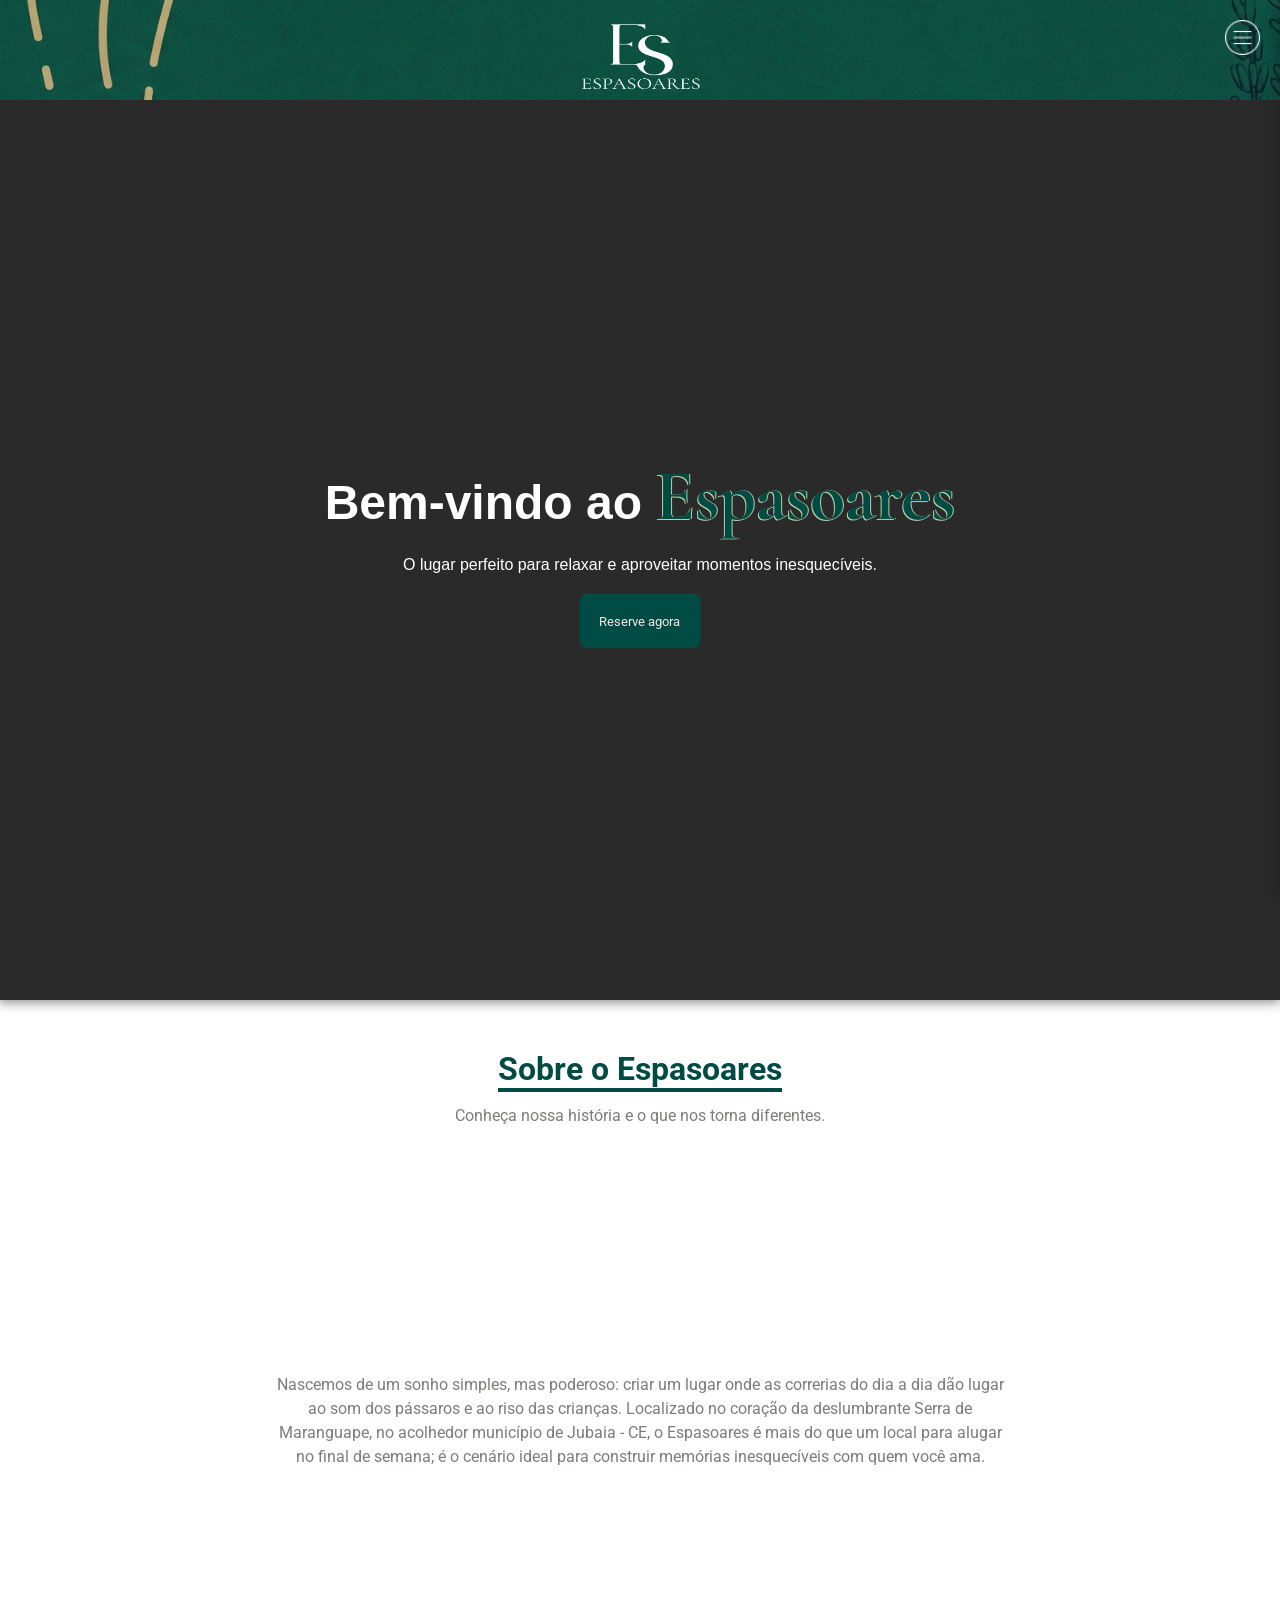
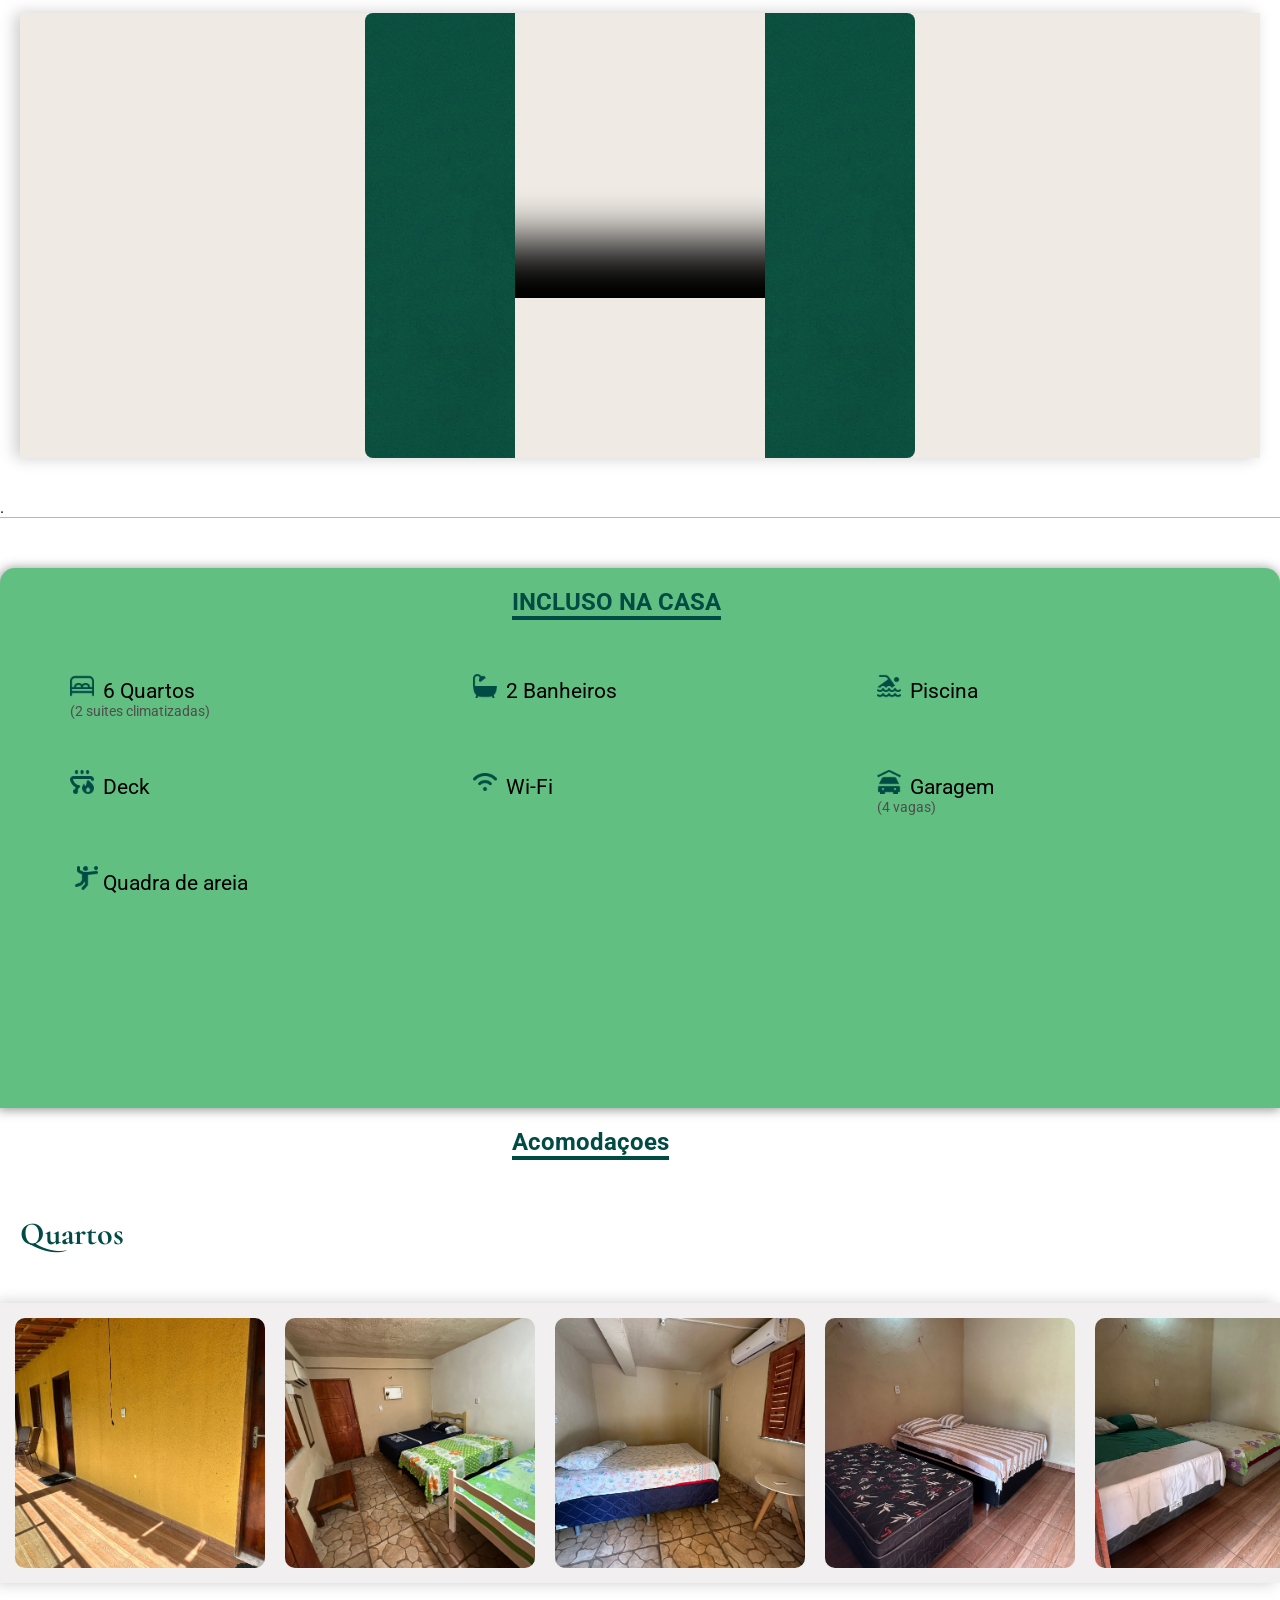
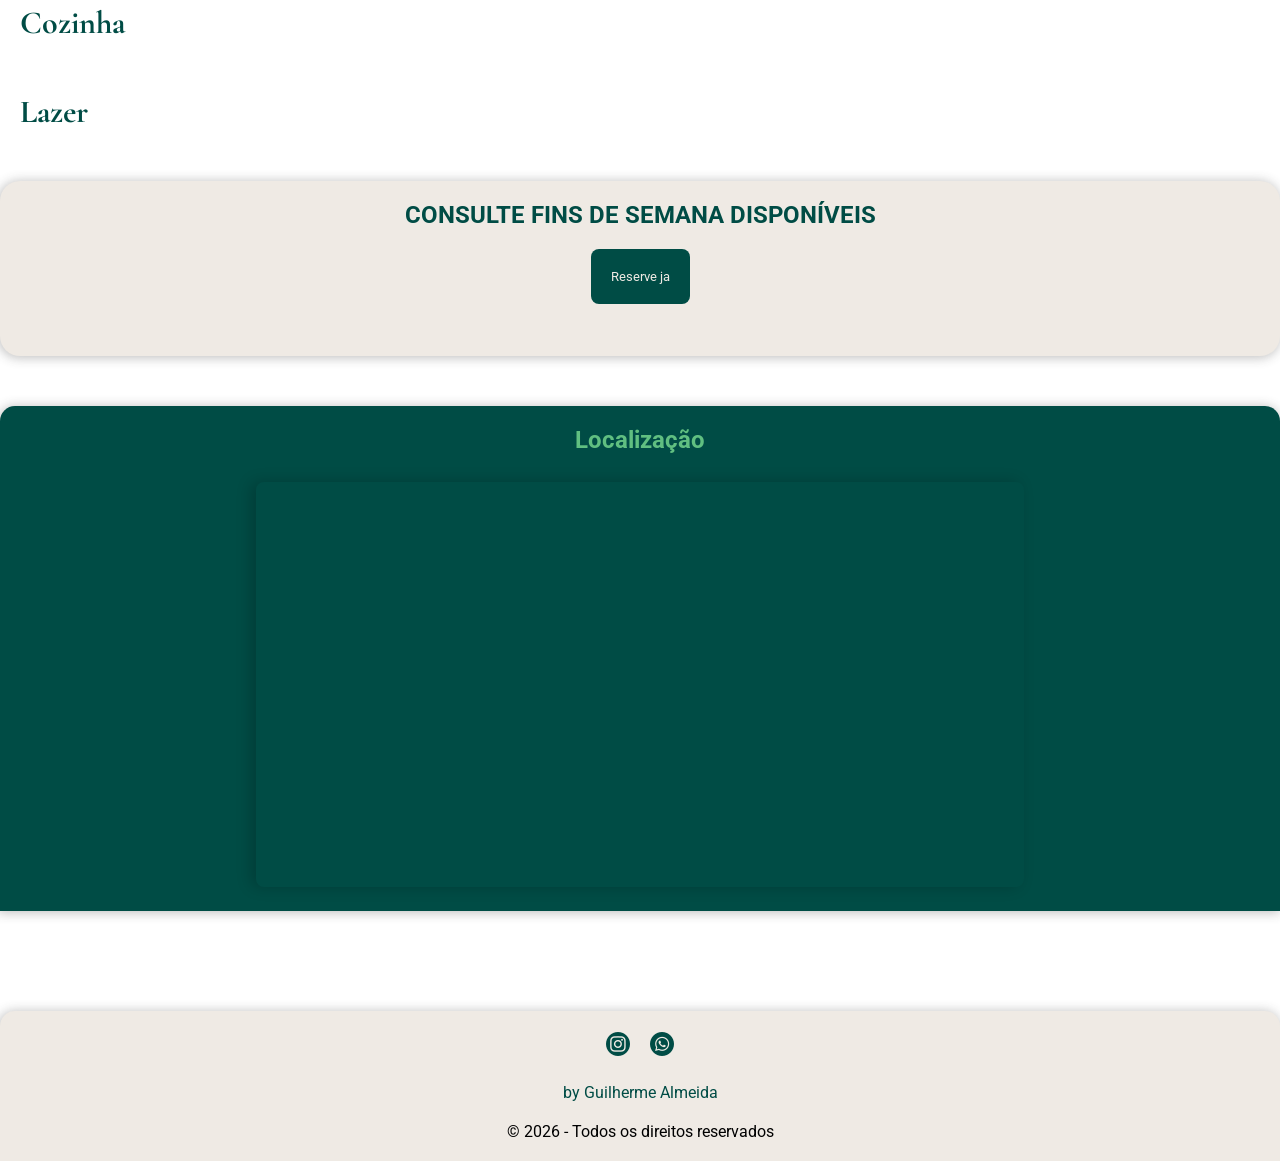
==== index.html @ 10d64034 "Teste atributo playsline vídeos" ====
<!DOCTYPE html>
<html lang="pt-br">
<head>
    <meta charset="UTF-8">
    <meta name="viewport" content="width=device-width, initial-scale=1.0">
    <title>Espaço Soares</title>
    <link rel="stylesheet" href="style.css">
    <link rel="stylesheet" href= "carrosel.css">
    <link rel="stylesheet" href="slider.css">
</head>
<body>
    <header>
        <img src="img/logo.png" alt="Logo do Espaço Soares">
        <div class="nav" id="navbar"> 
            <img src="img/barra-lateral1.png" alt="" onclick="NavbarLateral()">
            
        </div>
    </header>
    <aside id="nav-lateral" class="nav-close">
        <button onclick="NavbarLateralclose()">✕</button>
            <nav>
                <ul>
                    <li class="navegacao"><a href="#sobre">Sobre</a></li>
                    <li class="navegacao"><a href="#quartos">Quartos</a></li>
                    <li class="navegacao"><a href="#contato">Contato</a></li>
                    <li class="navegacao"><a href="#mapa">Mapa</a></li>
                </ul>
            </nav>
            <button id="entr-ctt" onclick="Reservar()">Entrar em Contato</button>
    </aside>
    <section class="picture">
        <div class="slider">
            <figure></figure>
            <figure></figure>
            <figure></figure>
            <figure></figure>
            <figure></figure>

      <div class="content">
        <h1>Bem-vindo ao <strong style="color:#004C45;  text-shadow:  1px 0 #B8D1A3, -1px 1px 0 #B8D1A3; font-size: 1.5em;">Espasoares</strong></h1>
        <p>O lugar perfeito para relaxar e aproveitar momentos inesquecíveis.</p>
        <button style="margin-top: 20px; border-radius: 8px;" onclick="Reservar()">Reserve agora</button>

      </div>
       
    </section>
    <section class="sobre" id="sobre">
        <article class="txt">
            <h2>Sobre o Espasoares</h2>
            <p>Conheça nossa história e o que nos torna diferentes.</p>

            <div class="texto">
                <p>Nascemos de um sonho simples, mas poderoso: criar um lugar onde as correrias do dia a dia dão lugar ao som dos pássaros e ao riso das crianças. Localizado no coração da deslumbrante Serra de Maranguape, no acolhedor município de Jubaia - CE, o Espasoares é mais do que um local para alugar no final de semana; é o cenário ideal para construir memórias inesquecíveis com quem você ama.</p>
            </div>
        </article>
        <div class="video">
            <img src="img/bg-header.png" alt="" class="slide-img" >
            <video controls autoplay muted loop playsinline poster="imagem-de-capa.jpg" >
                <source src="img/video-inst.mp4" type="video/mp4">
                Seu navegador não suporta a tag de vídeo.
            </video>

            <img src="img/bg-header.png" alt="" class="slide-img" style="border-radius: 0px 8px 8px 0px;" >

        </div>

    </section>
    <span class="line">.</span>
    <section class="info" id="quartos">
        <div class="icon">
            <h2>INCLUSO NA CASA</h2>
            <ul class="list-icon">
                <li><img src="icon/cama-alt.png" alt="" style="width: 1.5rem; padding-right: 4px;"> 6 Quartos <p style="font-size: 0.9rem; color:#504d4d;">(2 suites climatizadas)</p></li>

                <li><img src="icon/banho.png" style="width: 1.5rem; padding-right: 4px;" alt=""> 2 Banheiros</li>

                <li><img src="icon/piscina.png" alt="" style="width: 1.5rem; padding-right: 4px;"> Piscina</li>

                <li><img src="icon/fogo-de-grelha.png" alt="" style="width: 1.5rem; padding-right: 4px;  "> Deck</li>
                
                <li><img src="icon/wi-fi.png" alt="" style="width: 1.5rem; padding-right: 4px; "> Wi-Fi</li>

                <li><img src="icon/garagem.png" alt="" style="width: 1.5rem; padding-right: 4px;  "> Garagem <p style="font-size: 0.9rem; color:#504d4d;">(4 vagas)</p></li>

                <li><img src="icon/quadra.png" alt="" style="width: 1.5rem; padding-left: 4px; "> Quadra de areia </li>
            </ul>

        </div>
   
        <h2>Acomodaçoes</h2>
      <div class="acomodaçoes">
         <div id="mostrar-quartos" class="mostrar-secao">
            <nav id="quartos" onclick="mostrarseçao('quartos')">
                <h3>Quartos</h3>
            </nav>
            <div class="quartos" id="secao-comodis">
                <img src="img/quartos/quarto1.jpg" alt="">
                <img src="img/quartos/quarto2.jpg" alt="">
                <img src="img/quartos/quarto3.jpg" alt="">
                <img src="img/quartos/quarto4.jpg" alt="">
                <img src="img/quartos/quarto5.jpg" alt="">
                <img src="img/quartos/quarto6.jpg" alt="">
                <img src="img/quartos/quarto7.jpg" alt="">
            </div>
        </div>
        <div id="mostrar-cozinha" class="mostrar-secao">
            <nav id="cozinha" onclick="mostrarseçao('cozinha')">
                <h3>Cozinha</h3>
            </nav>
           <div class="cozinha" id="secao-comodis">
                
                <img src="img/cozinha/cozinha1.jpg" alt="">
                <img src="img/cozinha/cozinha2.jpg" alt="">
                <img src="img/cozinha/cozinha3.jpg" alt=""> 
                <img src="img/cozinha/cozinha4.jpg" alt="">
             
           </div>
        </div>
         <div id="mostrar-lazer" class="mostrar-secao">
            <nav id="lazer" onclick="mostrarseçao('lazer')">
                <h3>Lazer</h3>
            </nav>
            <div class="lazer" id="secao-comodis"> 
               
                <img src="img/lazer/lazer1.jpg" alt="">
                <img src="img/lazer/lazer2.jpg" alt="">
                <img src="img/lazer/lazer3.jpg" alt="">
                <img src="img/lazer/lazer4.jpg" alt="">
                <img src="img/lazer/lazer5.jpg" alt="">
                <img src="img/lazer/lazer6.jpg" alt="">
            </div>
         </div>
      </div>
    </section>

    <section class="reservar" id="contato">
        <h2> CONSULTE FINS DE SEMANA DISPONÍVEIS</h2>
          
       <button onclick="Reservar()">Reserve ja</button>

    </section>

    <section class="mapa" id="mapa" style="text-align: center;">
        <div class="tit-loc">
            <h2>Localização</h2>
        </div>
       
        <iframe src="https://www.google.com/maps/embed?pb=!1m18!1m12!1m3!1d3979.87687369976!2d-38.70525240898136!3d-4.045536111320861!2m3!1f0!2f0!3f0!3m2!1i1024!2i768!4f13.1!3m3!1m2!1s0x7bf530040f72a39%3A0x3f199fa0d948e227!2sEspasoares!5e0!3m2!1spt-BR!2sbr!4v1774059794965!5m2!1spt-BR!2sbr"
         
         style="border:0; border-radius: 8px; margin-top: 20px; box-shadow:-5px 0 15px rgba(0,0,0,0.2) ;" 
         allowfullscreen="" 
         loading="lazy" 
         referrerpolicy="no-referrer-when-downgrade"></iframe>

    </section>
    <footer>
        <ul style="display: flex; justify-content: center; gap: 20px;">
            <li><a href="https://www.instagram.com/espasoares/"><img src="icon/instagram-circle.png" alt=""></a></li>
            <li><a href="#quartos" onclick="Reservar()"><img src="icon/whatsapp-circle.png" alt=""></a></li>
        </ul>
        <p><a href="https://www.instagram.com/gwi.lherme30/" style="font-size: 1em;">by Guilherme Almeida</a></p>
        <p>© 2026 - Todos os direitos reservados</p>
    </footer>
    <script src="script.js"></script>
</body>
</html>
---- style.css ----
@import url('https://fonts.googleapis.com/css2?family=Roboto:ital,&display=swap');
@import url('https://fonts.googleapis.com/css2?family=Cormorant+Garamond:ital,wght@0,300..700;1,300..700&display=swap');
:root{
   --cor-primaria:#004C45;
   --cor-bg-claro:#F1F1F1;
   --cor-secundaria:#60BF81;
   --cor-bg-claro:#EFEAE4;
   --font:'roboto', sans-serif;
   --cor-font-txt:#807b7b;

}
*{
    margin: 0;
    padding: 0;
    font-family:var(--font);
    overflow-x: auto;
   
    
}
html body{
    overflow-x: hidden;
    width: 100%;
    margin: 0;
    padding: 0;
    box-sizing: border-box;

}
header{
    background-image:url(img/bg-header.png);
    background-position: center center;
    background-size: cover;
    height: 100px;
    display: flex;
    justify-content: space-between;
    position: relative;
    
}
strong{
    font-family: 'Cormorant Garamond', Courier, monospace;
}
header > div{

   margin-left: auto; 
    padding-right: 20px;
}
.nav > img{
    margin-top: 20px;
    width: 35px;
    height: auto;
    cursor: pointer;
    transition: 0.5s;
}
.nav > img:hover{
     width: 40px;
     transition: 0.5s;
}
header > img{
    width: 100px; 
    height: 50px; 
    margin-left: 50%; 
    transform: translateX(-50%);
    margin-top: 20px;
    position: absolute;
}

#nav-lateral{
    position: fixed;
    top: 0;
    right: 0;
    width: 320px;
    height: 100%;
    background-color: var(--cor-bg-claro);
    box-shadow: -5px 0 15px rgba(0,0,0,0.2);
    z-index: 1001;
    display: flex;
    flex-direction: column;
    transition: transform 0.3s ease-in-out;
    border-radius:15px 0px 0px 15px ;
}
ul{
    list-style-type: none;
}
a{
    text-decoration: none;
    color:var(--cor-primaria);
    font-size: 3dvh;
    
}
.navegacao{
    padding: 30px;
    text-align: left;
    border-left: solid 3px var(--cor-primaria);
    margin-left: 5px;
    margin-top: 10px;
    
}

.nav-close{
    transform: translateX(100%);
}
button{
   border:none;
   padding: 20px;
   background-color: var(--cor-primaria);
   color: var(--cor-bg-claro);
   
  
}
#entr-ctt{
  margin-top: auto;
}

.nav-open{
    transform: translateX(0);
}
.sobre{
    height: 100dvh;
    text-align: center;
    padding: 20px;
    padding-top: 50px;
    overflow-y: hidden;
}
.texto{
    margin-top: 20%;
    margin-bottom: 10%;
}
article>h2{
    font-size: 2rem;
    color: var(--cor-primaria);
    display: inline-block;
    border-bottom: 4px solid var(--cor-primaria);
    margin-bottom: 10px;
}
article > p{
    color: var(--cor-font-txt);
}
.texto > p{
    color: var(--cor-font-txt);
    line-height: 1.5;
}

/* estilizaçao do video  */
.video{
   display: flex;
   align-items: center;
   justify-content: center;
   gap: 0;
   max-width: 100%;
   margin: 20px auto;
   box-shadow:-5px 0 15px rgba(0,0,0,0.2); 
   background-color: var(--cor-bg-claro);
}
video{
    width: 100%;
    max-width: 250px;
    border-radius: 0;
    height: auto;
}
.slide-img{
    width: 150px;
    height: 445px;
    object-fit: cover;
    border-radius: 8px 0px 0px 8px;

}
/* ===========*/

span{
    border-bottom: 0.1rem solid #b9b5b5;
    display: block;
}


.icon{
    height: 60dvh;
    width: 100%;
    background-color: var(--cor-secundaria);
    margin-top: 50px;
    box-shadow: -1px 1px 11px 1px rgba(88, 88, 88, 0.63);
    border-radius: 15px 15px 0px 0px;
}
.list-icon{
   display: grid;
   font-size: 1.3rem;
   grid-template-columns: repeat(3, 1fr);
    gap: 50px;
   padding: 50px;
   margin-left: 20px;
   

}
.list-icon > li{
    box-sizing: border-box;
   
}
.icon > h2{
    margin-left: 40%;
    margin-top: 20px;
    color: var(--cor-primaria);
    border-bottom: 4px solid var(--cor-primaria);
    display: inline-block;

}

    
    
.info > h2{
    margin-bottom: 50px;
    margin-top: 20px;
    margin-left: 40% ;
    color: var(--cor-primaria);
    border-bottom: 4px solid var(--cor-primaria);
    display:  inline-block;
    
}
.nav-acomodacoes > ul{
   display: inline-flex;
   padding-left: 20px;
   padding-right: 20px;
   gap: 100px;
   margin-right: 20%;
   margin-left: 20%;
   
   border-radius: 20px;
   border-right: 1px solid var(--cor-primaria);
   border-left: 1px solid  var(--cor-primaria);
   background-color: var(--cor-bg-claro);
   cursor: pointer;

}

.nav-acomodacoes >ul > li{
    
    padding: 5px;
    font-size: 1.5rem;
    color: var(--cor-primaria);
   
}
.nav-acomodacoes >ul > li:hover{
    background-color: var(--cor-secundaria);
    border-radius: 50%;
    transition: 0.5s;
}
.tit-loc > h2{
    color: var(--cor-secundaria);
    border-bottom: 4px solid var(--cor-primaria);
    display: inline-block;
    margin-top:20px; 

}
.mapa{
    margin-top: 50px;
     background-color: var(--cor-primaria);
     border-radius: 15px 15px 0px 0px;
     box-shadow: -1px 1px 11px 1px rgba(59, 59, 59, 0.308);
     padding-bottom: 20px;

}
iframe{
    width: 60dvw;
    height: 45dvh;
}
.reservar{
   text-align: center;
   height: 15dvh;
   margin-bottom: 50px;
   background-color: var(--cor-bg-claro);
   padding: 20px;
   border-radius: 20px;
   box-shadow: -1px 1px 11px 1px rgba(59, 59, 59, 0.308);
  
}
.reservar > button{
    border-radius: 8px;
     margin-top: 20px;
}
.reservar > h2{
  color: var(--cor-primaria);
}
footer{
    padding: 20px;
    margin-top: 100px;
    text-align: center;
    background-color: var(--cor-bg-claro);
    box-shadow: -1px 1px 11px 1px rgba(59, 59, 59, 0.308);
    border-radius: 15px 15px 0px 0px;

}
footer >p{
    margin-top: 20px;
}



/* adapitaçao tela maiores */
@media  (min-width:1025px){
header > img{
   width: 161px;
    height: 78px;

}
  .nav-acomodacoes > ul{

    margin-right: 30%;
    margin-left: 30%;
  }
  .sobre{
    
    height: auto;
    text-align: center;
    padding: 20px;
    padding-top: 50px;
    overflow-y: hidden;

  }
 .texto > p{
    margin-left: 250px;
    margin-right: 250px;
 }
}



/* telas menores */
@media (max-width:480px){

  .icon > h2{
    margin-left: 30%;
    

}
.list-icon{
    gap: 30px;
    font-size: 1rem;
    
}
.list-icon > li > img{
   display: block;
}
.nav-acomodacoes > ul{

    margin-right: 10%;
    margin-left: 5%;
  }
  .info > h2{
    margin-left: 30%;
  }
  .video{
   display: flex;
   align-items: center;
   justify-content: center;
   gap: 0;
   max-width: 100vw;
   margin: 0;
   box-shadow:-5px 0 15px rgba(0,0,0,0.2); 
   background-color: #0E5140;
   border-radius: 8px;
  }

  .video > img{
    max-width: 80px;
  }
  .slide-img{
    
    height: 425px;
   
    
  }
  iframe{
     width: 90dvw;
     height: 45dvh;
  }
}
---- carrosel.css ----
.picture{
  box-shadow:-1px 1px 11px 1px rgba(59, 59, 59, 0.63); 
}
.slider {
  width: 100vw;
  height: 100vh;
  position: relative;
  overflow: hidden;
}

.slider figure {
  width: 100vw;
  height: 100%;
  position: absolute;
  top: 0;
  left: 0;
  background-size: cover;
  background-repeat: no-repeat;
  background-position: center center;

  animation: fade 20s infinite;
  opacity: 0;

}
.slider figure:nth-child(1){
  background-image: url(img/img1.jpg);
  animation-delay: 0s;
}
.slider figure:nth-child(2){
  background-image: url(img/img2.jpg);
  animation-delay: -4s;
}
.slider figure:nth-child(3){
  background-image: url(img/img3.jpg);
  animation-delay: -8s;
}
.slider figure:nth-child(4){
  background-image: url(img/img1.jpg);
  animation-delay: -12s;
}
.slider figure:nth-child(5){
  background-image: url(img/img2.jpg);
  animation-delay: -16s;
}



@keyframes fade {
  0% {opacity: 0;}
  5% {opacity: 1;}
  25% {opacity: 1;}
  30% {opacity: 0;}
  100% {opacity: 0;}

}
.slider::before{
  content: '';
  position: absolute;
  width: 100%;
  height: 100%;
  background: rgba(0, 0, 0, 0.836)
}
.content{
  position: absolute;
  top: 50%;
  left: 50%;
  transform: translate(-50%,-50%);
  color: white;
  text-align: center;
  z-index: 1;

}

.content h1 {
  font-size: 3rem;
  margin-bottom: 1rem;
  font-family: 'Playfair Display', Helvetica, sans-serif;

}
.content p {
  font-family: 'Playfair Display', Helvetica, sans-serif;
  font-size: 1rem;
}

@media(max-width:480px){
    .content h1{
        font-size: 2.5rem;
        font-weight: bolder;
       
    }
    .content{
        text-align: left;
        top: 40%;
    }

}
/* carrosel tela grande   */
@media (min-width:1024px){
  .slider figure:nth-child(1){
  background-image: url(img/img1p.png);
  animation-delay: 0s;
}
.slider figure:nth-child(2){
  background-image: url(img/img2p.png);
  animation-delay: -4s;
}
.slider figure:nth-child(3){
  background-image: url(img/img3p.png);
  animation-delay: -8s;
}
.slider figure:nth-child(4){
  background-image: url(img/img4p.png);
  animation-delay: -12s;
}
.slider figure:nth-child(5){
  background-image: url(img/img2p.png);
  animation-delay: -16s;
}




}
---- slider.css ----
@import url('https://fonts.googleapis.com/css2?family=Cormorant+Garamond:ital,wght@0,300..700;1,300..700&display=swap');
.cozinha{
  display: none;
  flex-direction: row;
  flex-wrap: nowrap;
  gap: 20px;
  padding: 15px;
  position: sticky;
  margin-bottom: 20px;
  background-color: rgb(241, 239, 239);
  box-shadow: -5px 0 15px rgba(0,0,0,0.2);
}
.lazer{
  display: none;
  flex-direction: row;
  flex-wrap: nowrap;
  gap: 20px;
  padding: 15px;
  position: sticky;
  margin-bottom: 20px;
  background-color: rgb(241, 239, 239);
  box-shadow: -5px 0 15px rgba(0,0,0,0.2);
}

.acomodaçoes{
 width: 100%;
 overflow-x:auto;
 max-width: 100vw;
 display: block;
 -webkit-overflow-scrolling: touch;

}
.acomodaçoes::-webkit-scrollbar-track{
  background-color: #f1f1f1;
  border-radius: 10px;
}
.acomodaçoes::-webkit-scrollbar-thumb{
  background-color: #c1c1c1;
  border-radius: 10px;
  border: 2px solid #004C45;
}
.quartos{
  display: flex;
  flex-direction: row;
  flex-wrap: nowrap;
  gap: 20px;
  padding: 15px;
  position: sticky;
  margin-bottom: 20px;
  background-color: rgb(241, 239, 239);
  box-shadow: -5px 0 15px rgba(0,0,0,0.2);
  
}

.quartos >img,
.cozinha>img,
.lazer > img{
  width: 250px;
  height: 250px;
  flex-shrink: 0;
  object-fit: cover;
  border-radius: 10px;
  
  
  
}

.mostrar-secao > nav > h3{
  font-family: 'Cormorant Garamond', Courier, monospace;
  font-size: 2em;
  color: #004C45;

}
.mostrar-secao > nav {
  margin-left: 20px;
  margin-bottom: 50px;
  cursor: pointer;
}
.mostrar-secao > nav:hover{
  border-left: 2px solid #004C45 ;
  transition: 0.5s;
}
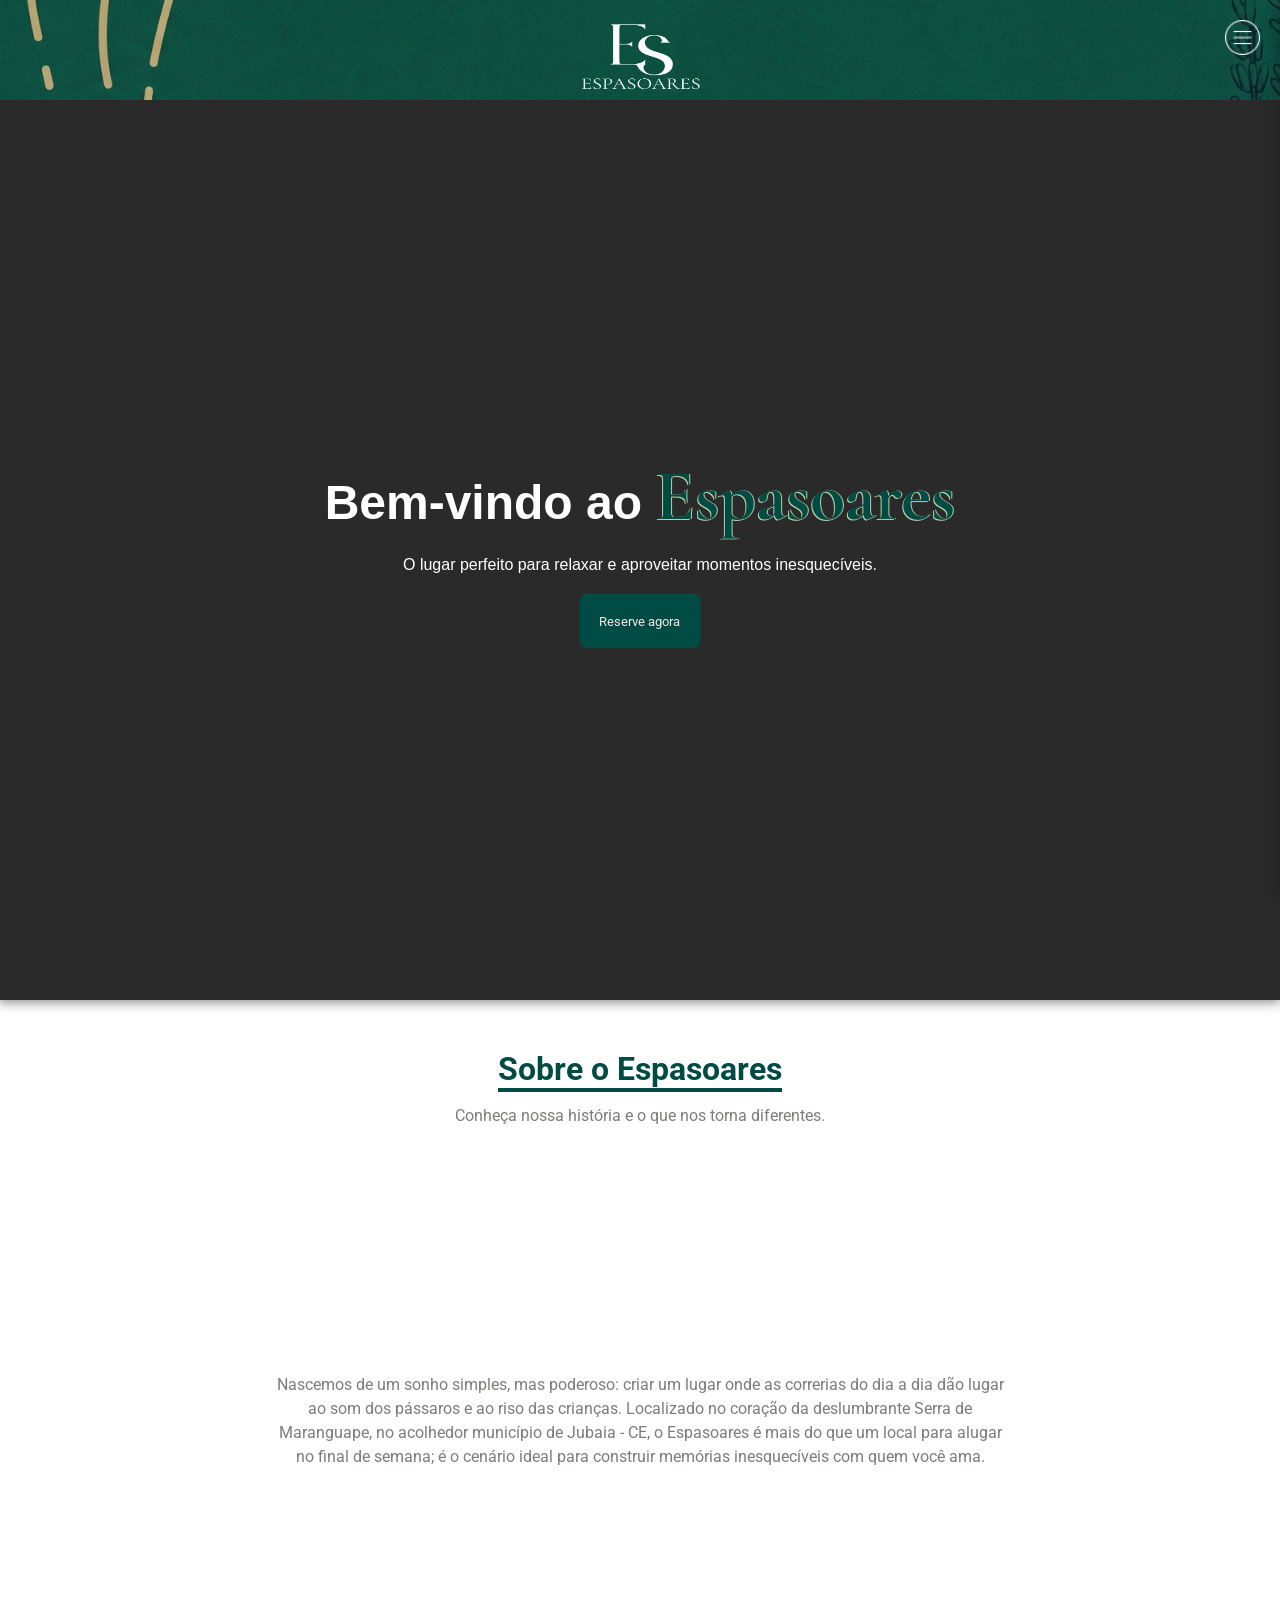
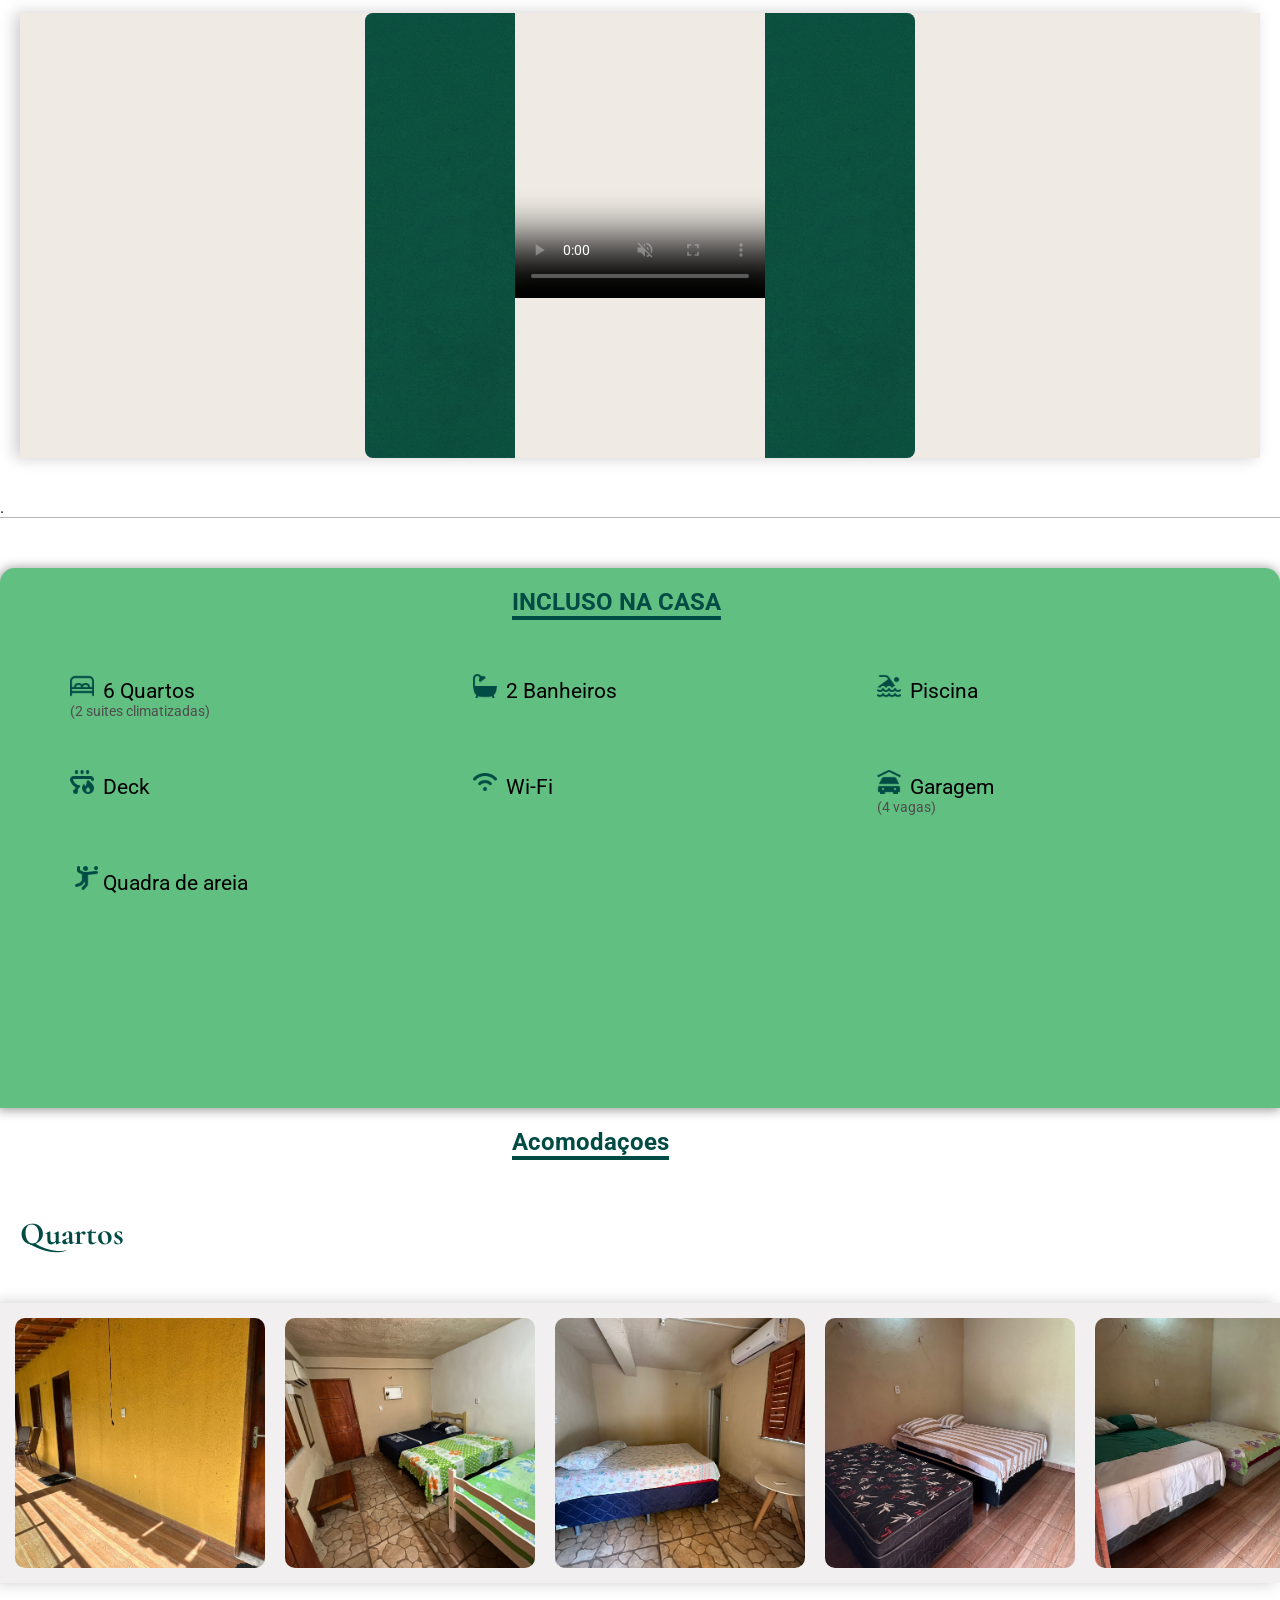
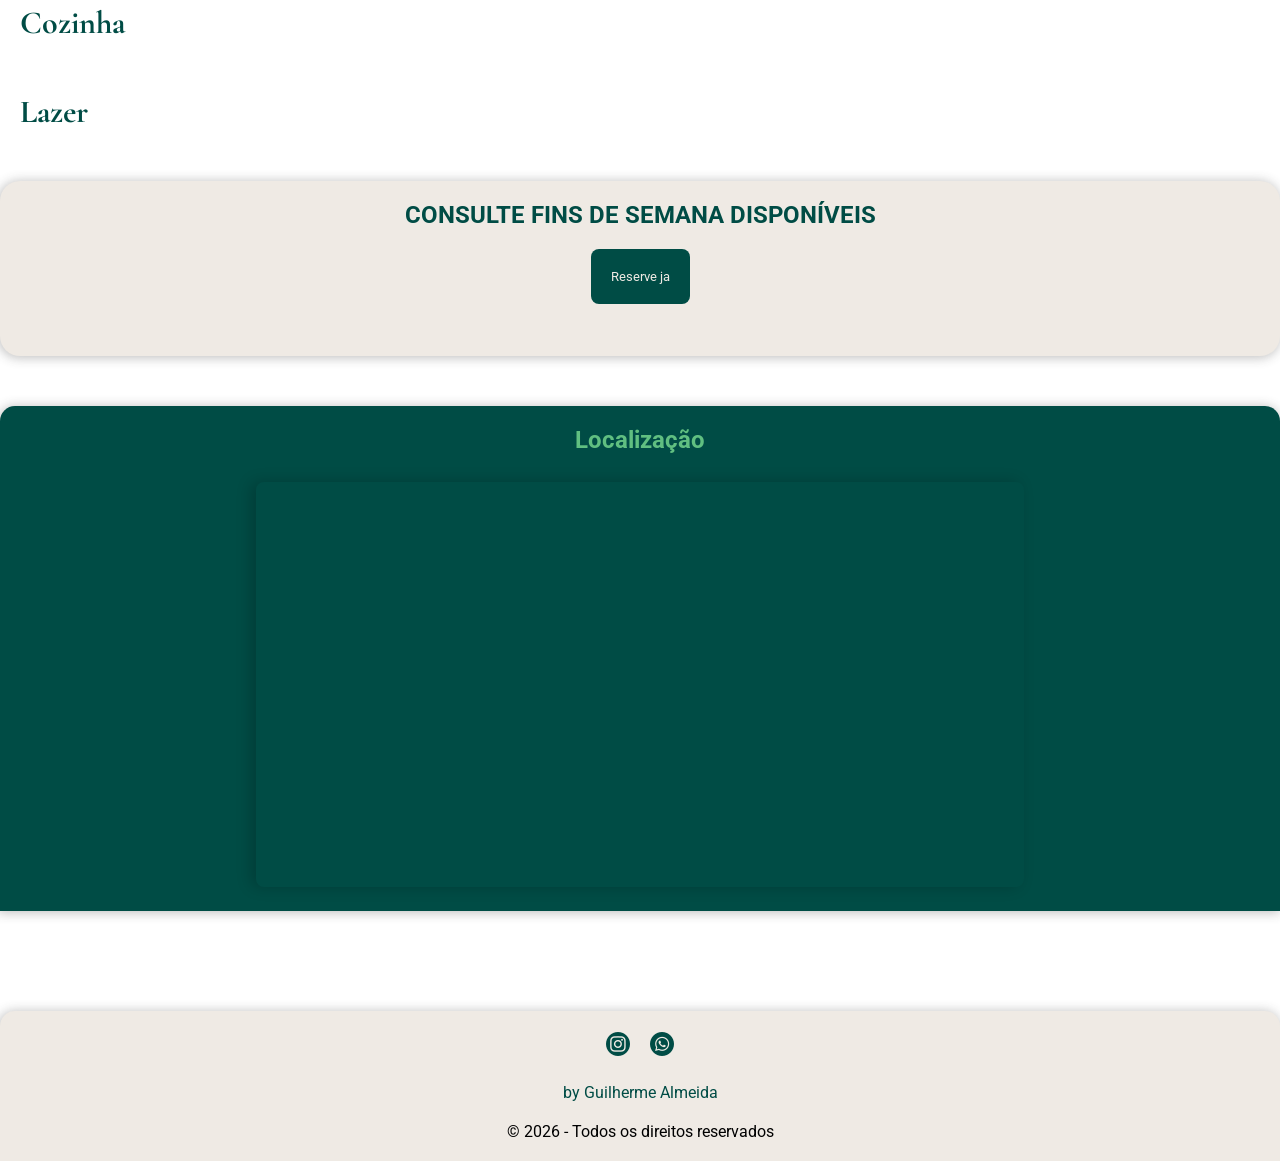
==== commit 49c9ac3d: "Título atualizado" ====
--- a/index.html
+++ b/index.html
@@ -3,7 +3,7 @@
 <head>
     <meta charset="UTF-8">
     <meta name="viewport" content="width=device-width, initial-scale=1.0">
-    <title>Espaço Soares</title>
+    <title>Espasoares</title>
     <link rel="stylesheet" href="style.css">
     <link rel="stylesheet" href= "carrosel.css">
     <link rel="stylesheet" href="slider.css">
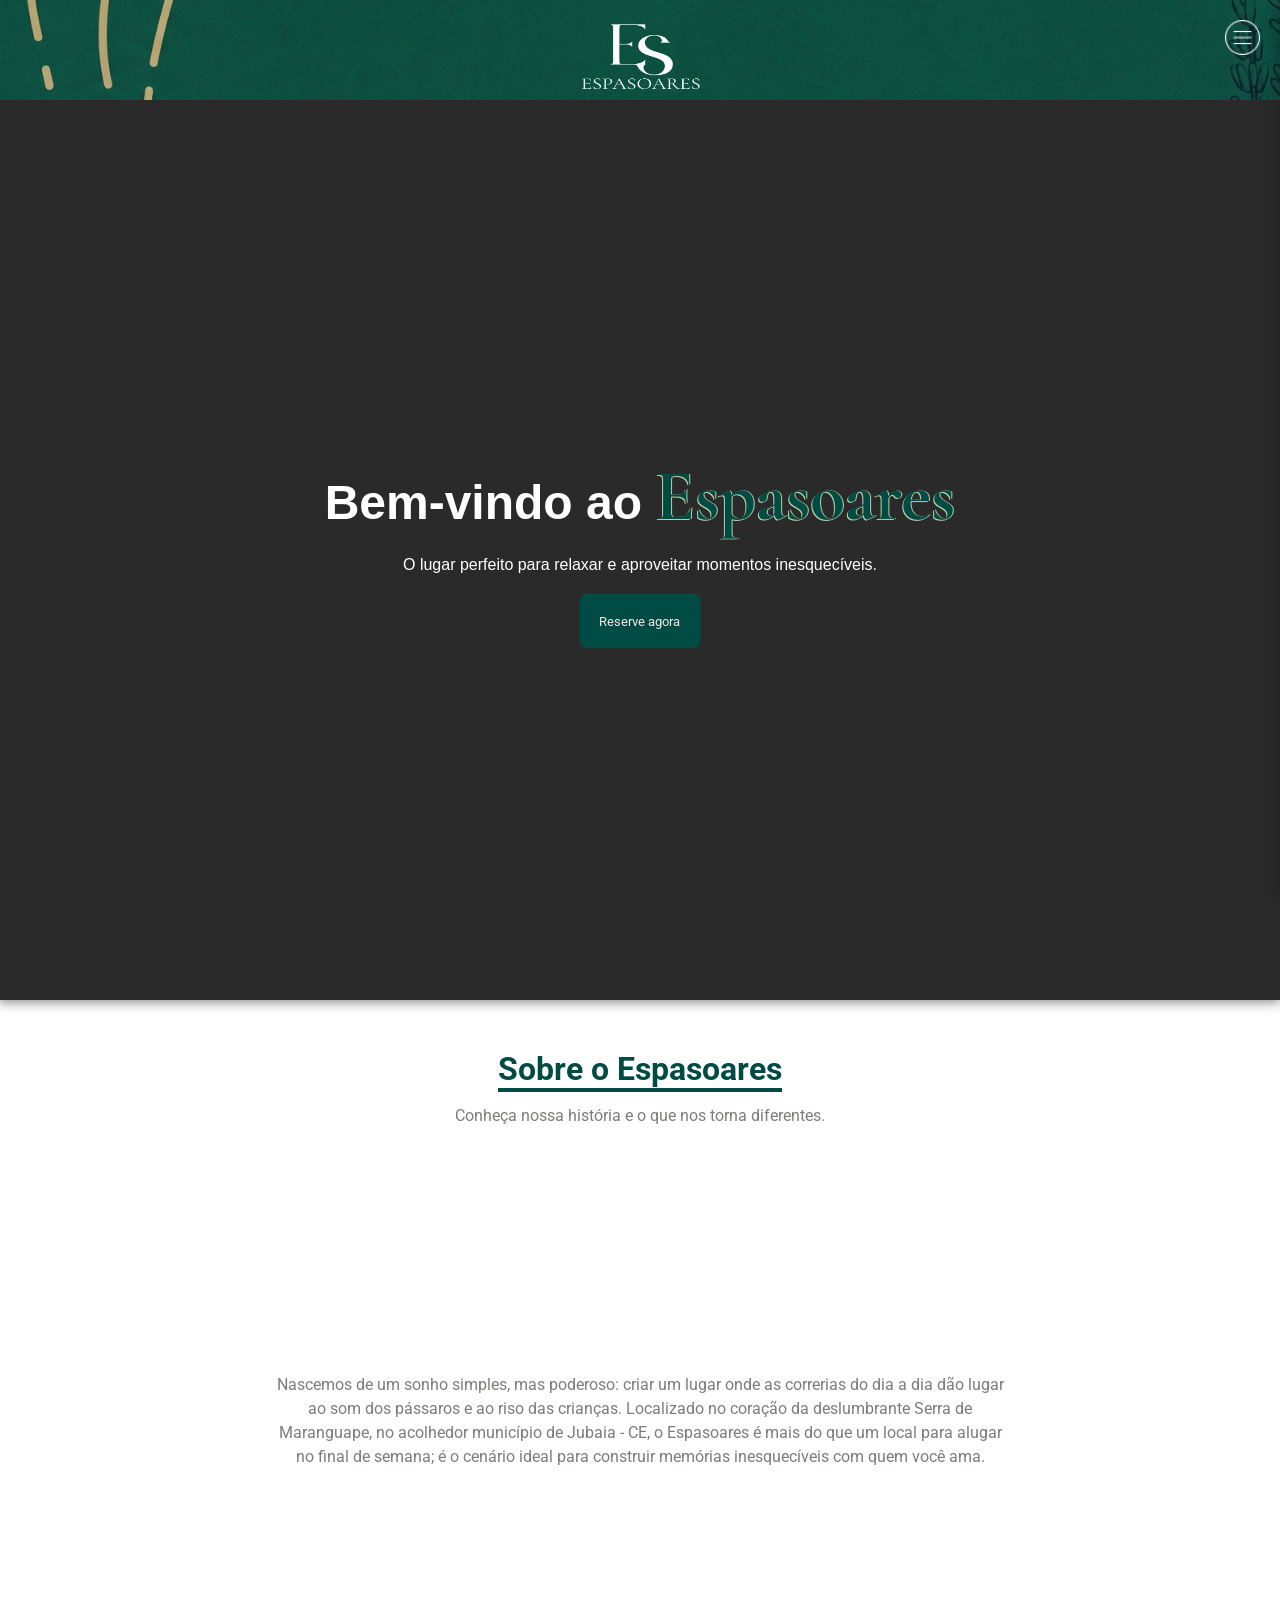
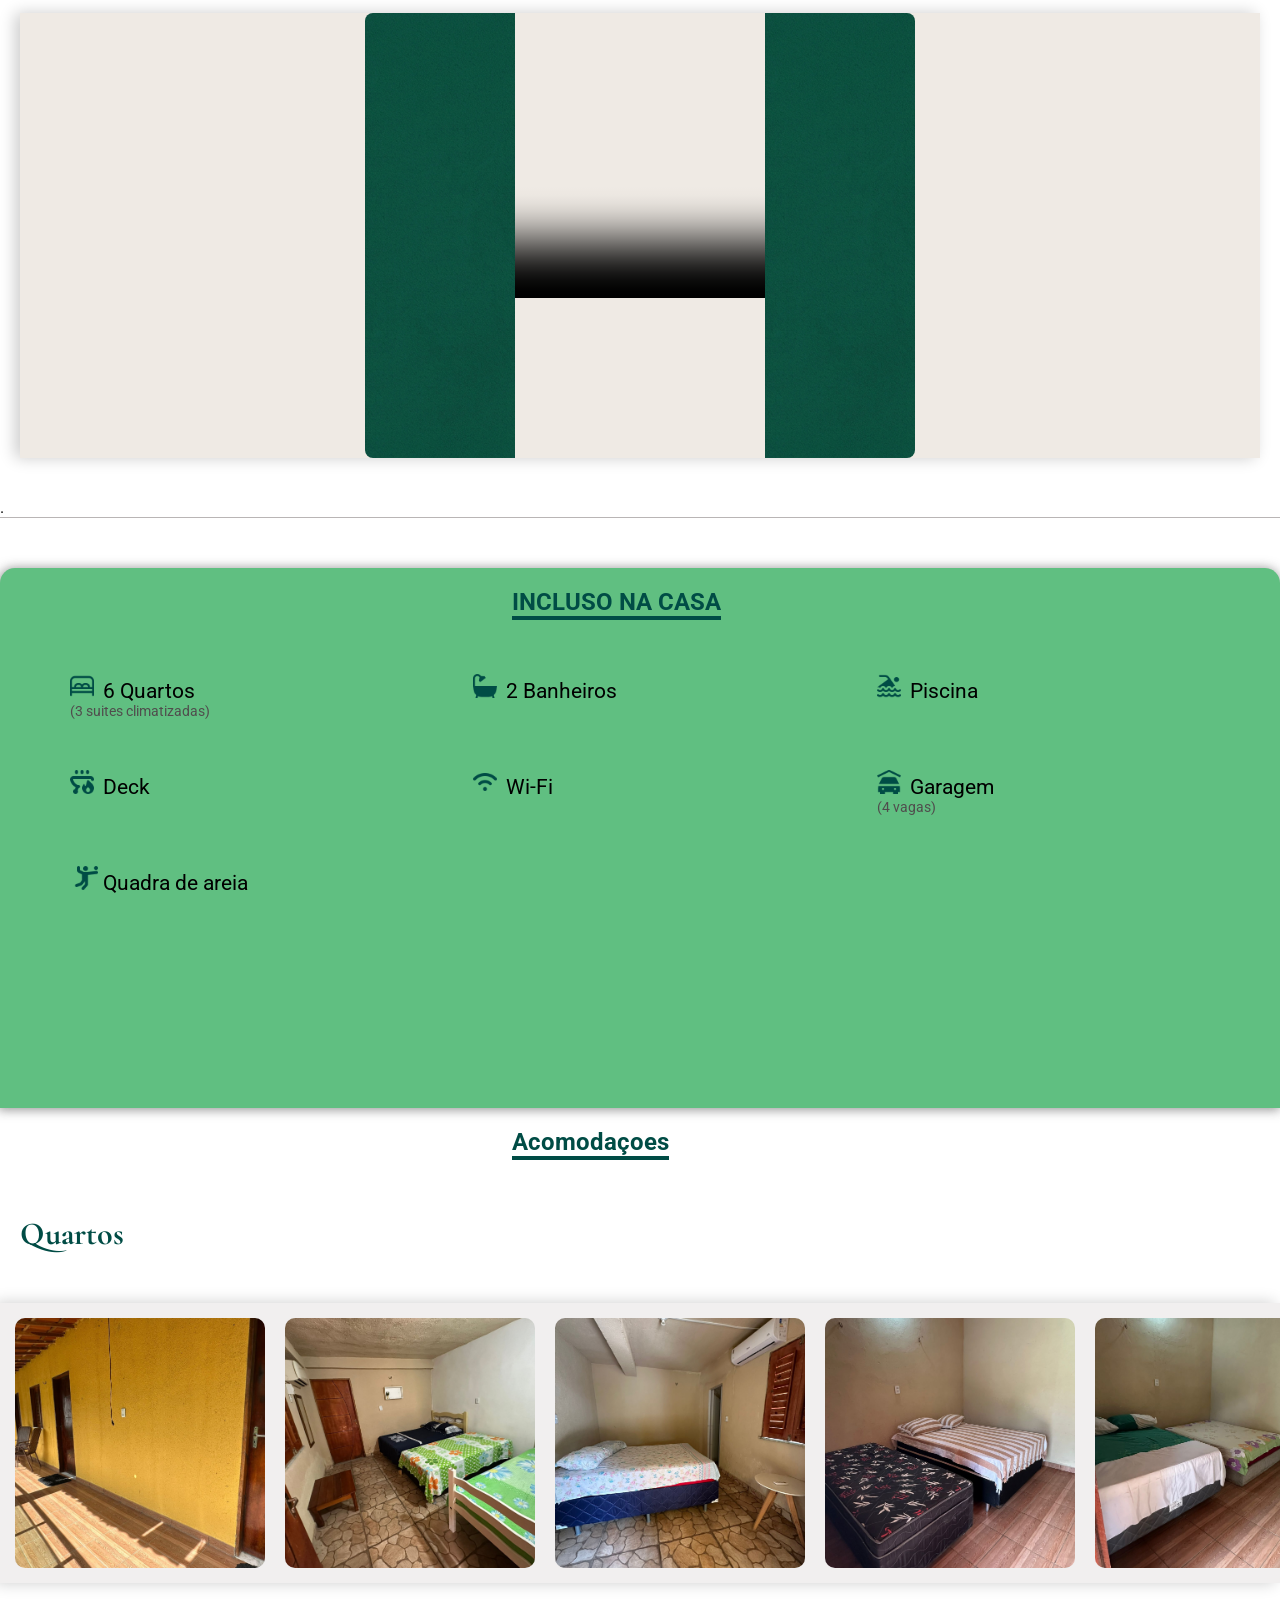
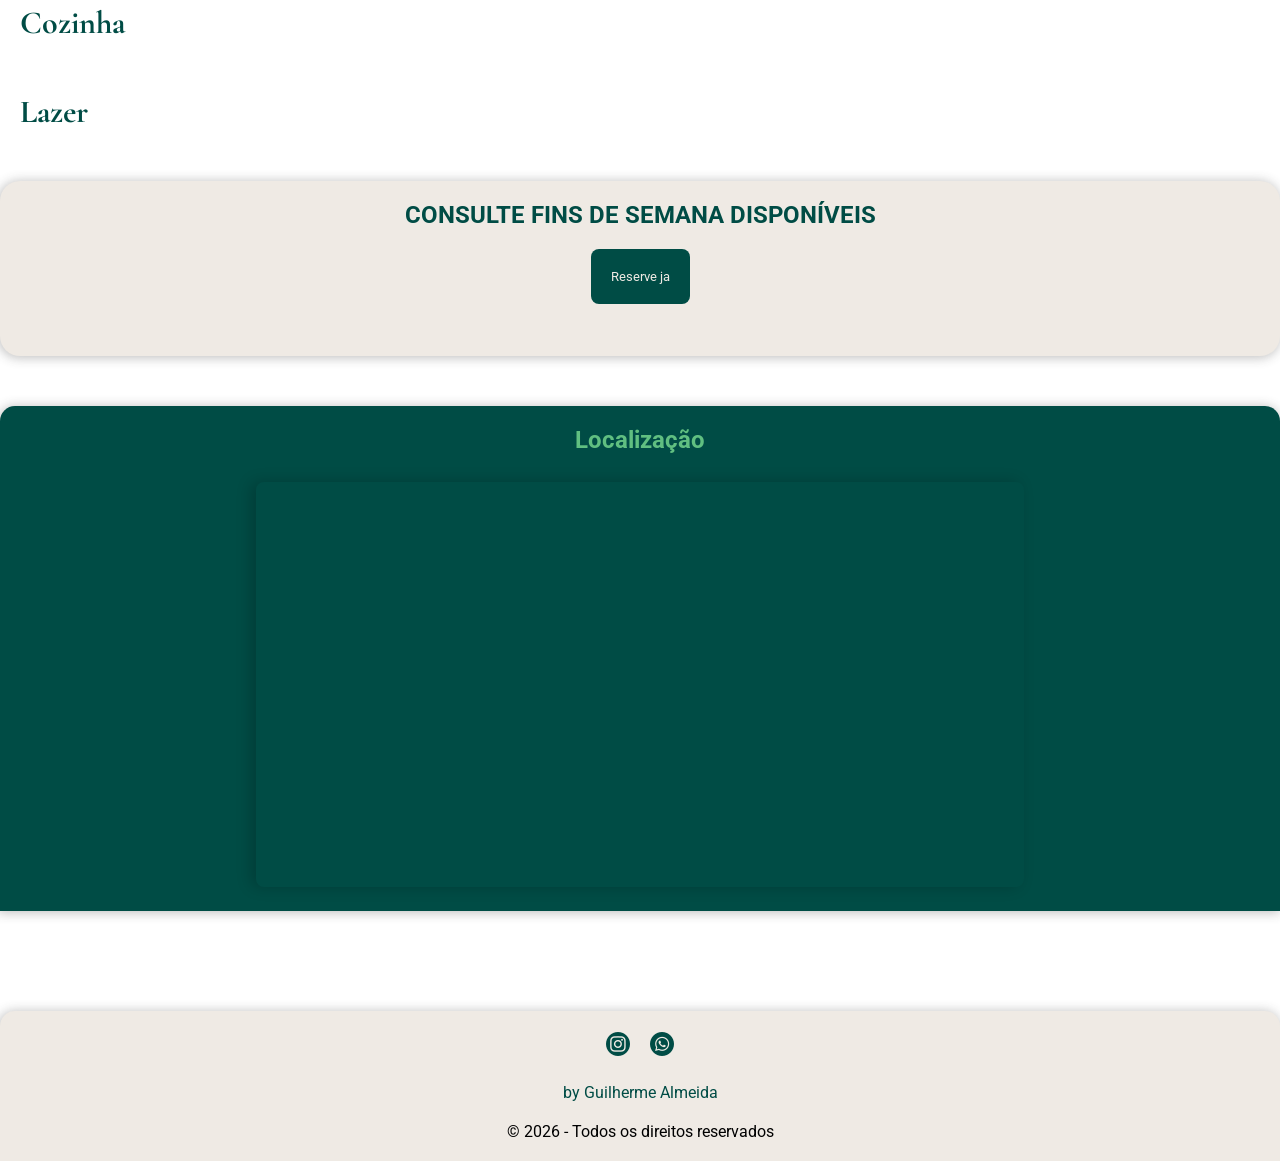
==== commit f7082deb: "Update number of suites in index.htmla" ====
--- a/index.html
+++ b/index.html
@@ -70,7 +70,7 @@
         <div class="icon">
             <h2>INCLUSO NA CASA</h2>
             <ul class="list-icon">
-                <li><img src="icon/cama-alt.png" alt="" style="width: 1.5rem; padding-right: 4px;"> 6 Quartos <p style="font-size: 0.9rem; color:#504d4d;">(2 suites climatizadas)</p></li>
+                <li><img src="icon/cama-alt.png" alt="" style="width: 1.5rem; padding-right: 4px;"> 6 Quartos <p style="font-size: 0.9rem; color:#504d4d;">(3 suites climatizadas)</p></li>
 
                 <li><img src="icon/banho.png" style="width: 1.5rem; padding-right: 4px;" alt=""> 2 Banheiros</li>
 
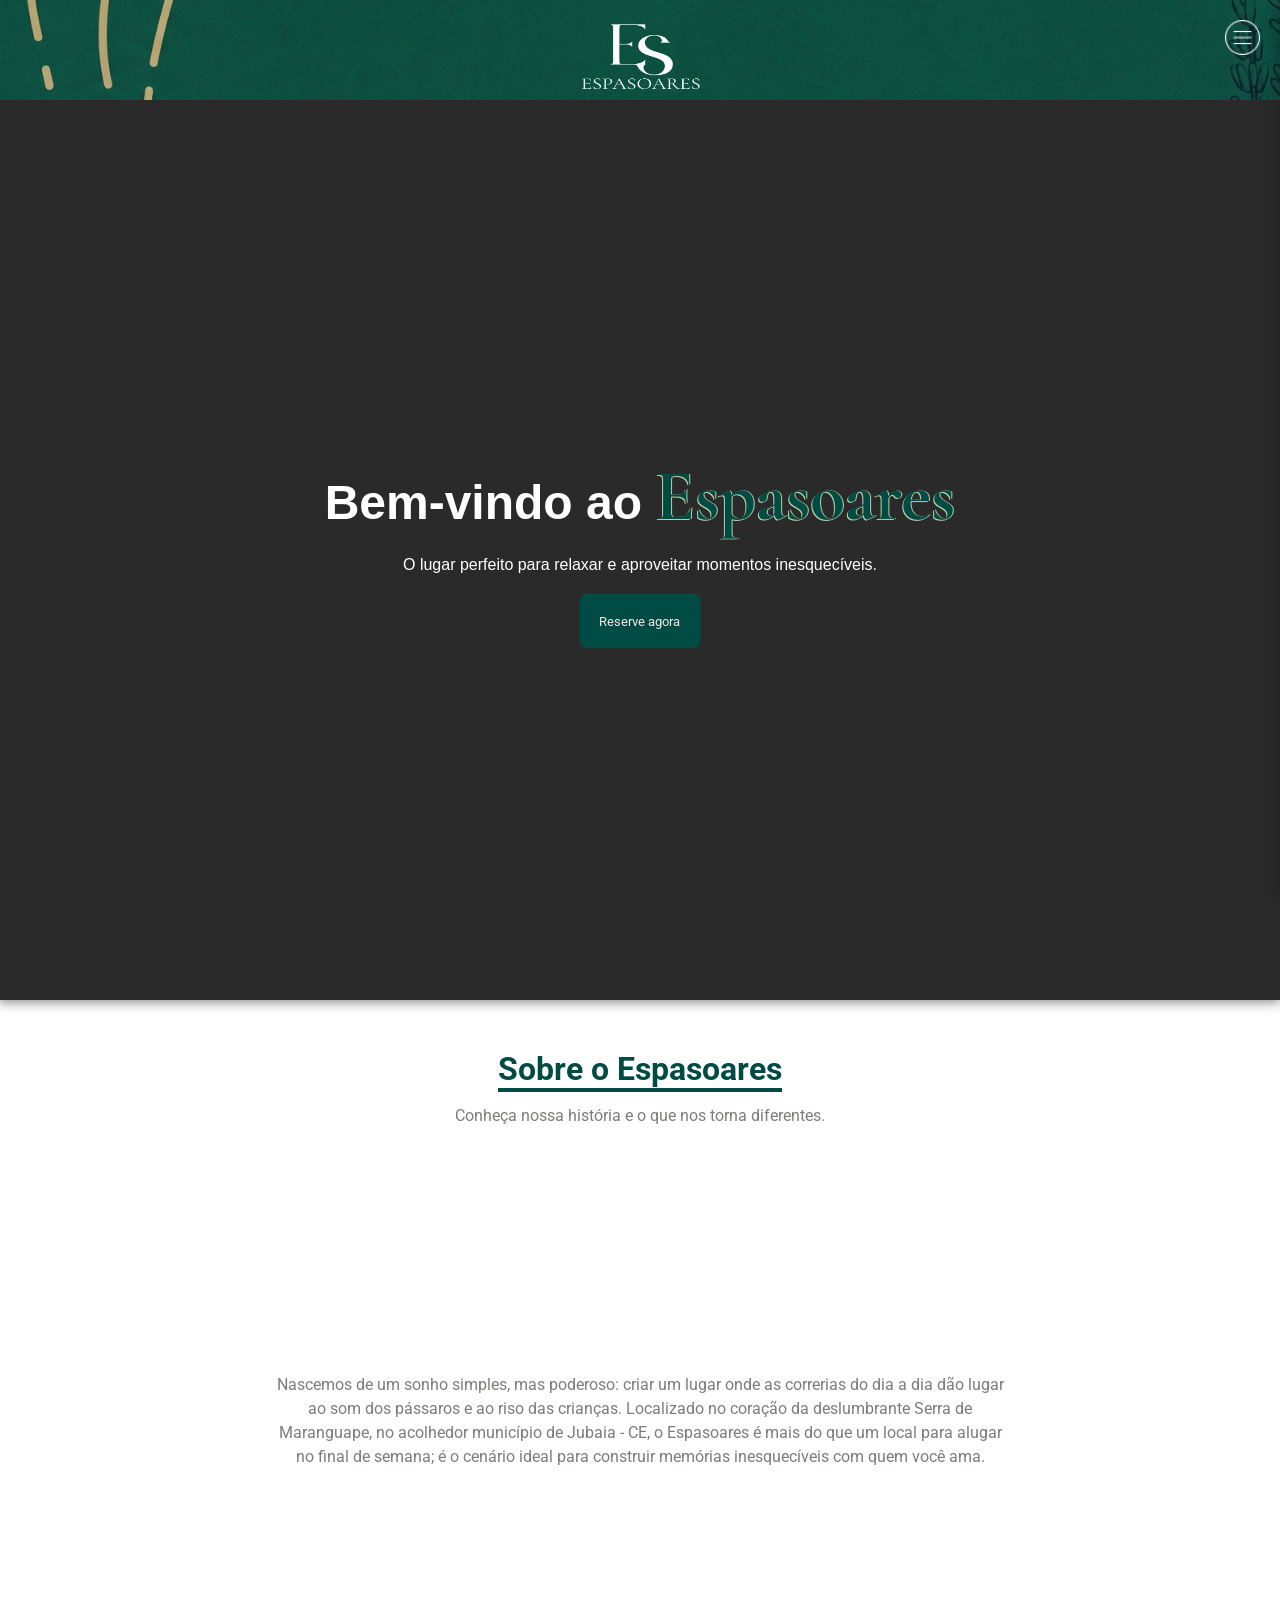
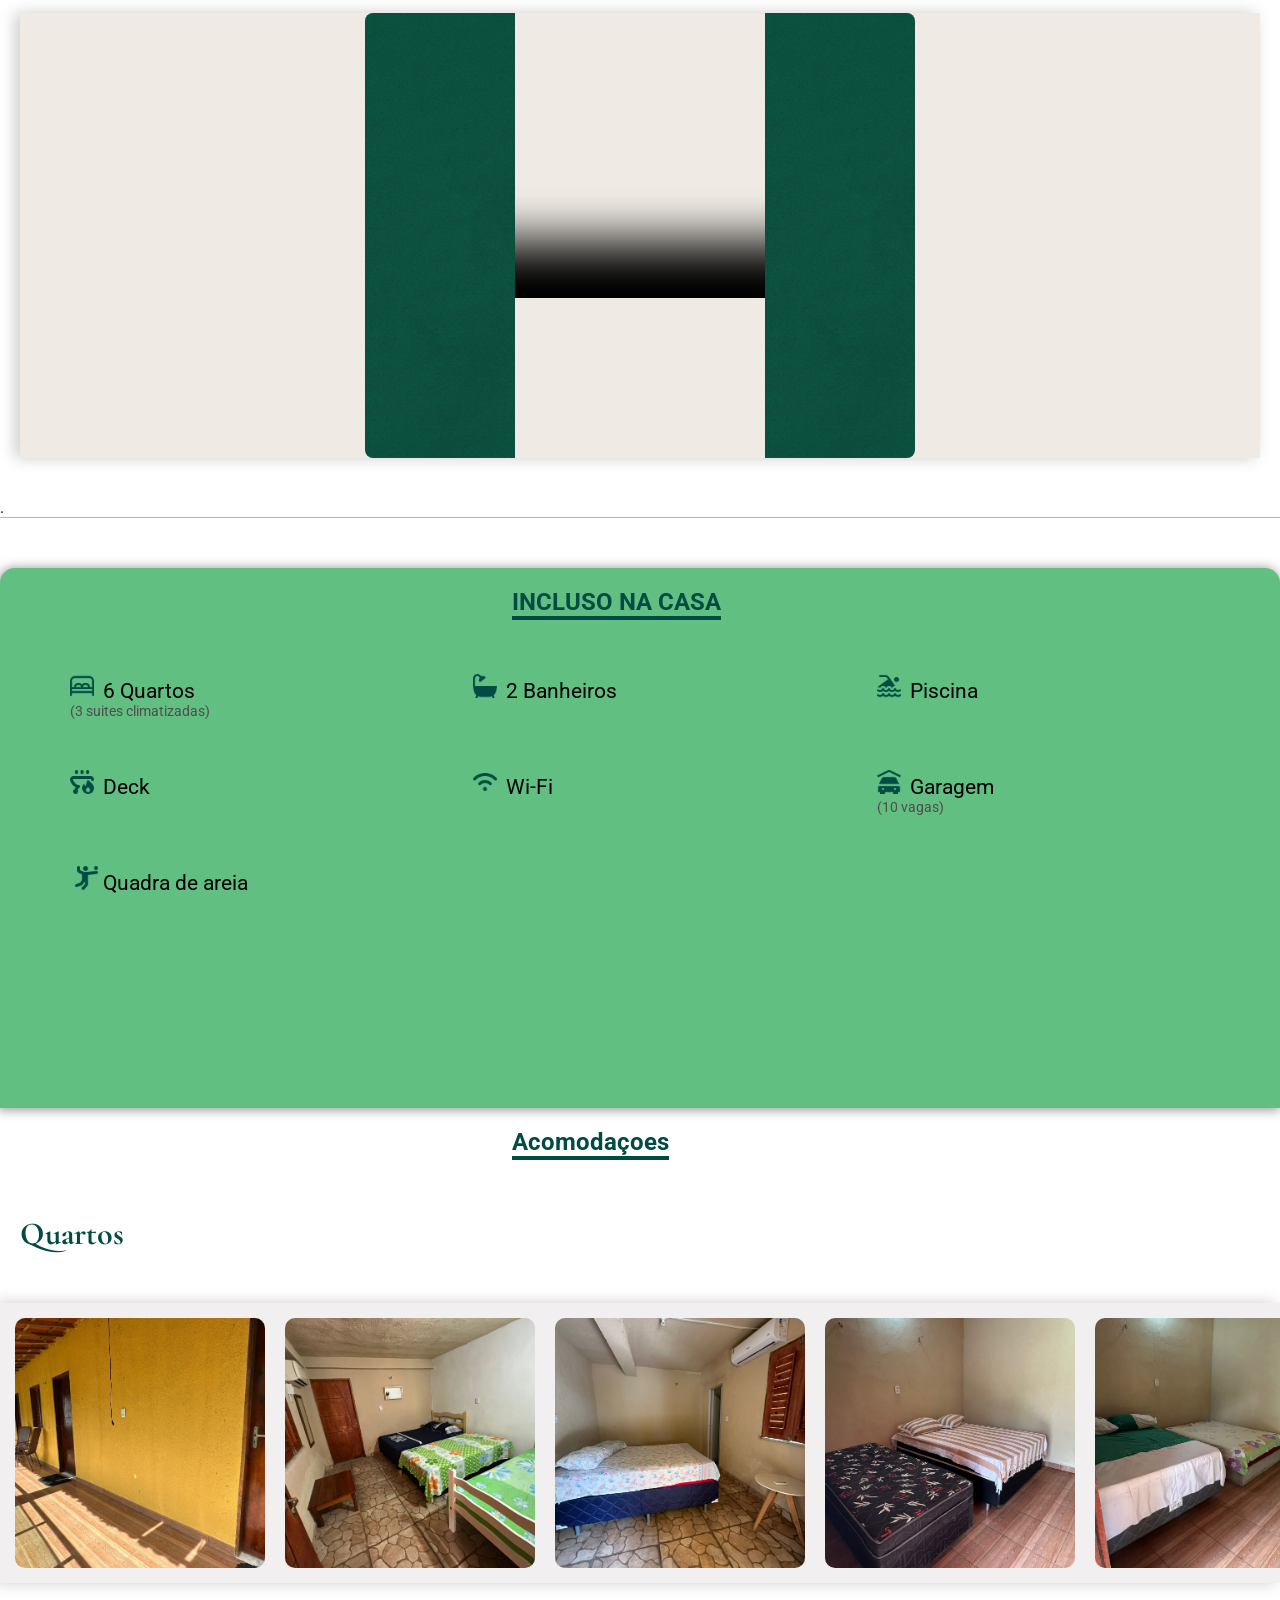
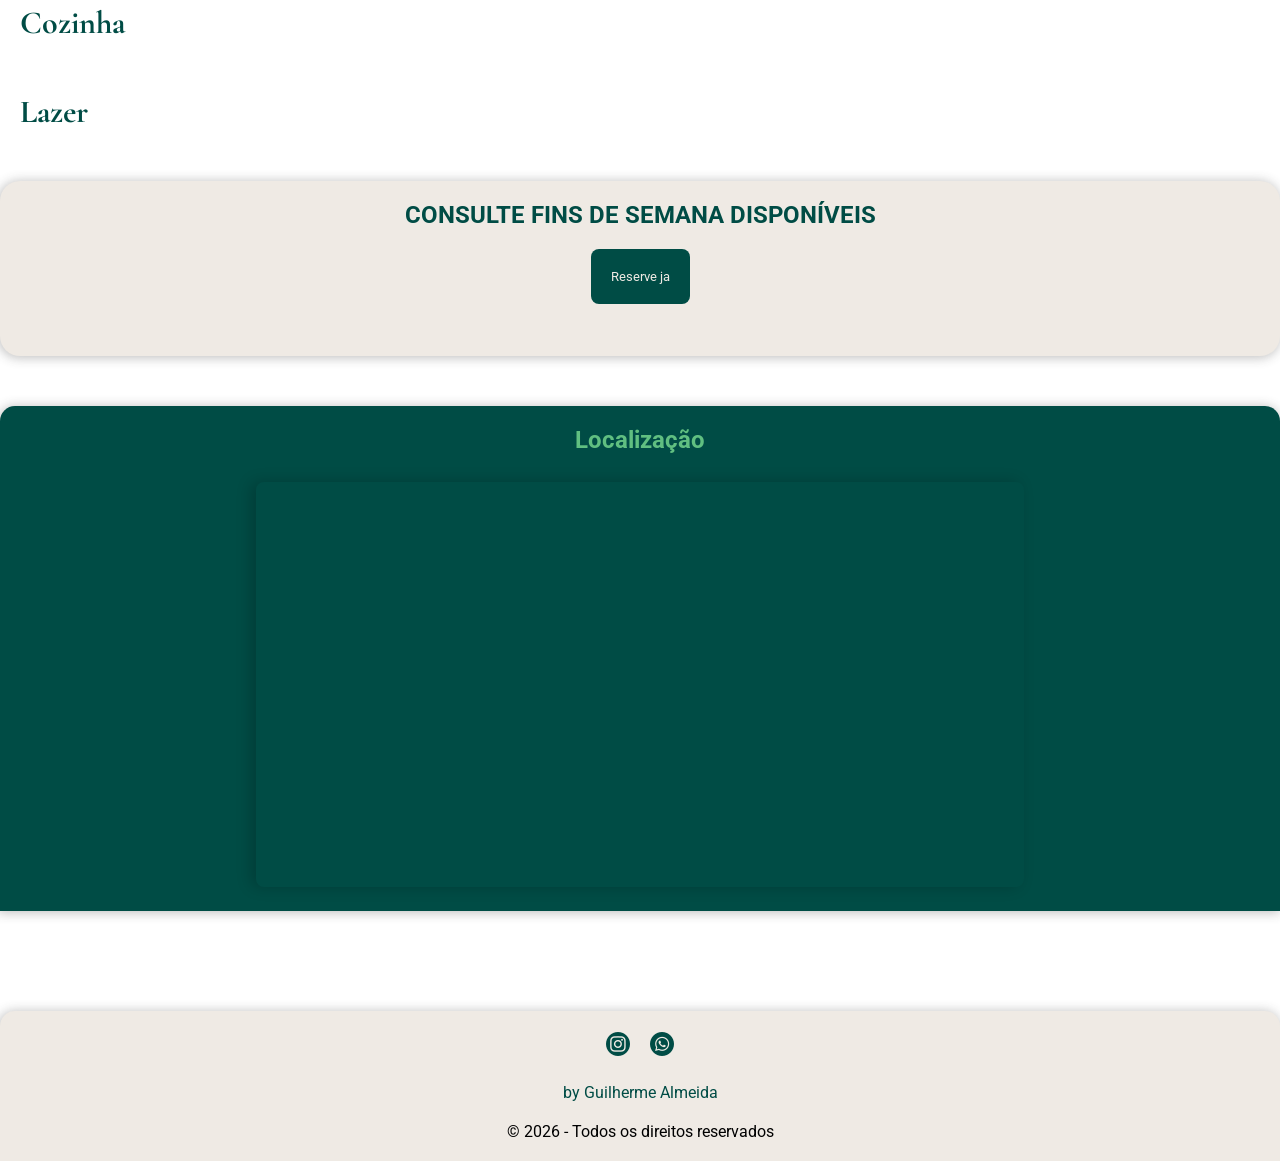
==== commit 70db9001: "Update garage capacity from 4 to 10 vagas" ====
--- a/index.html
+++ b/index.html
@@ -80,7 +80,7 @@
                 
                 <li><img src="icon/wi-fi.png" alt="" style="width: 1.5rem; padding-right: 4px; "> Wi-Fi</li>
 
-                <li><img src="icon/garagem.png" alt="" style="width: 1.5rem; padding-right: 4px;  "> Garagem <p style="font-size: 0.9rem; color:#504d4d;">(4 vagas)</p></li>
+                <li><img src="icon/garagem.png" alt="" style="width: 1.5rem; padding-right: 4px;  "> Garagem <p style="font-size: 0.9rem; color:#504d4d;">(10 vagas)</p></li>
 
                 <li><img src="icon/quadra.png" alt="" style="width: 1.5rem; padding-left: 4px; "> Quadra de areia </li>
             </ul>
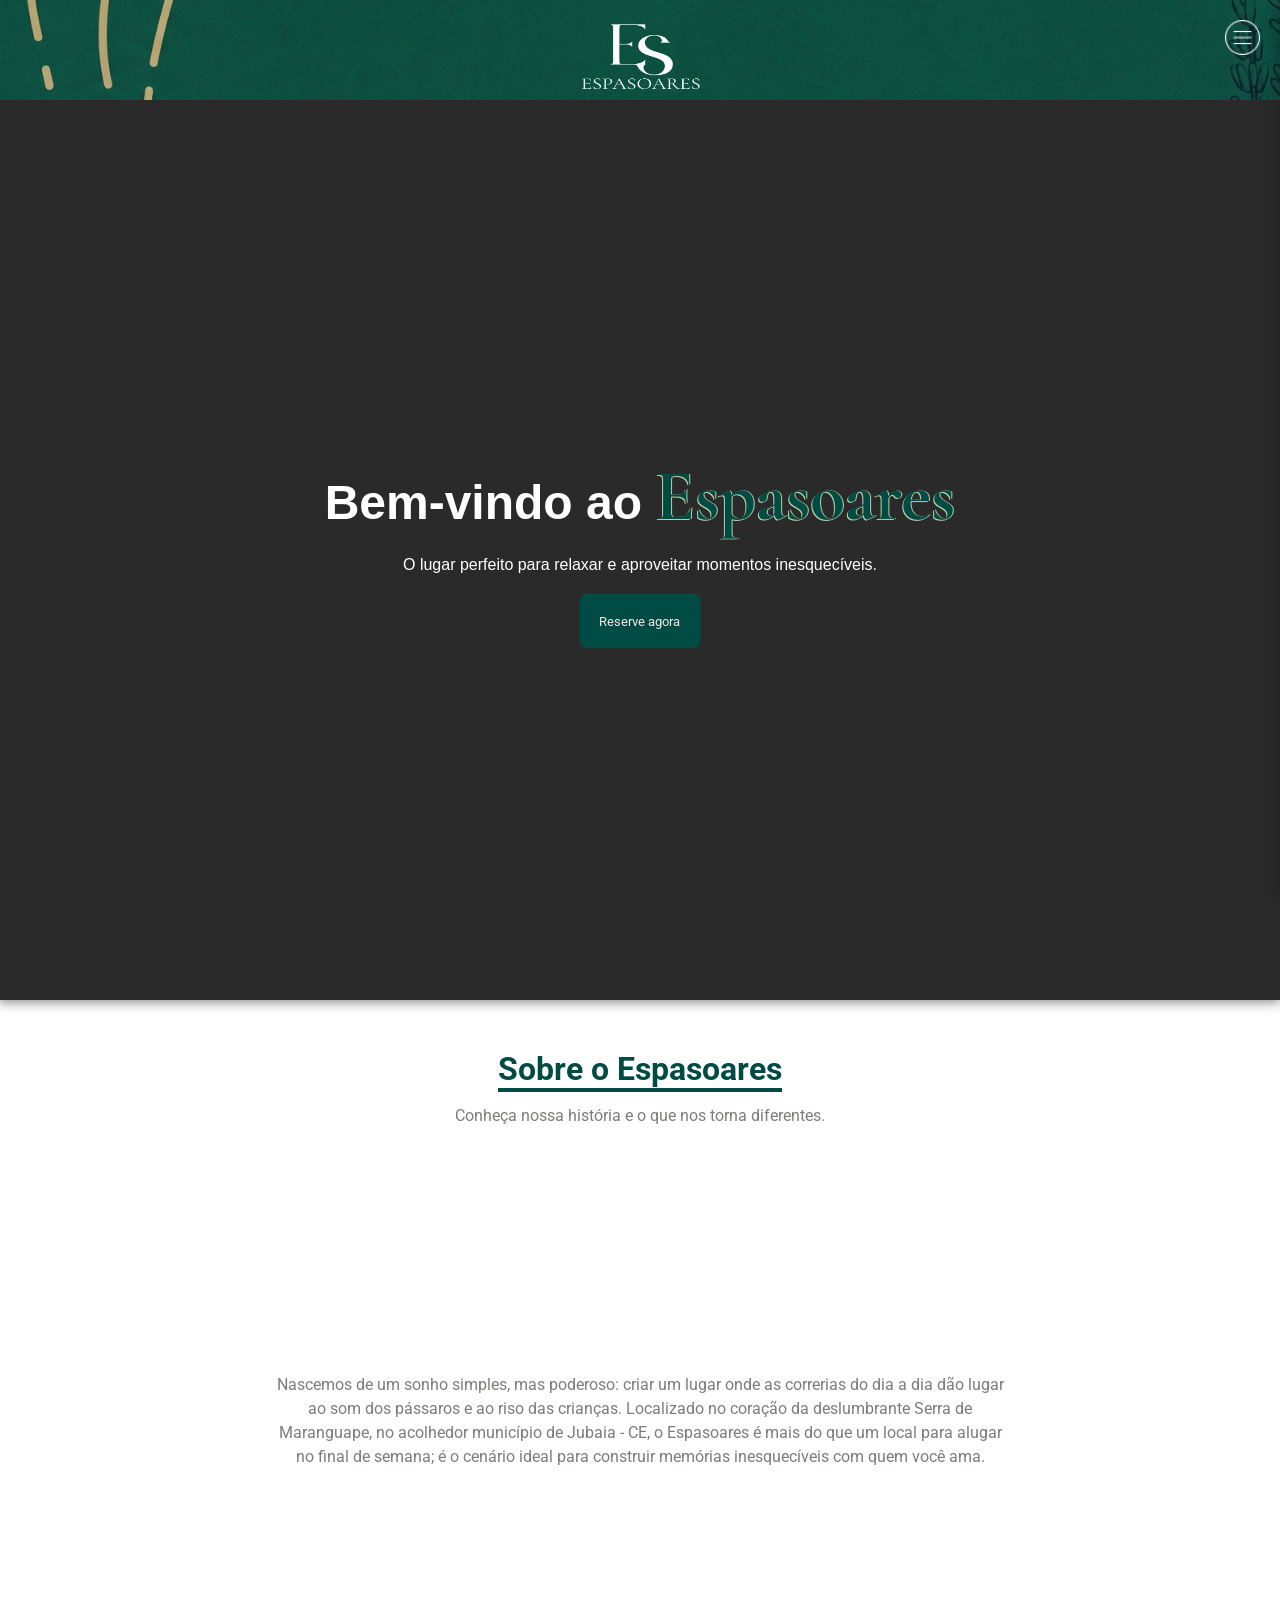
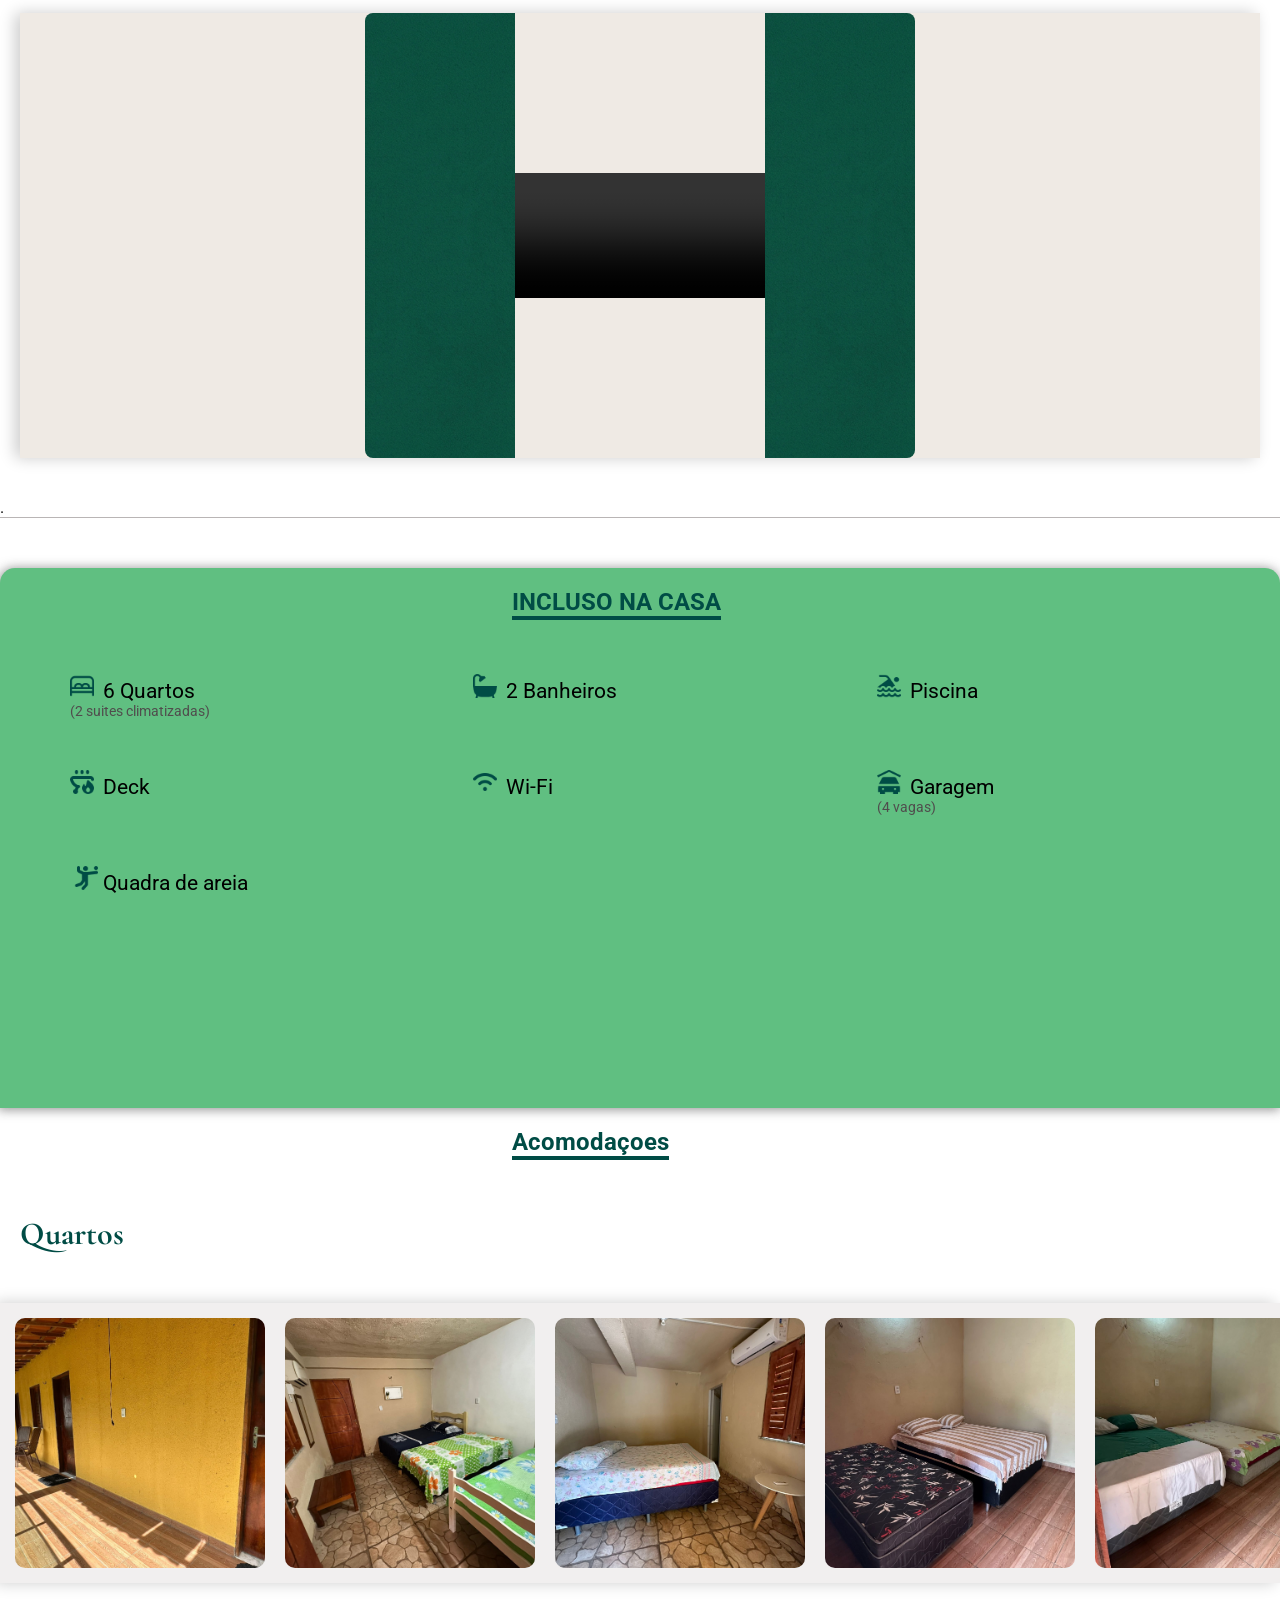
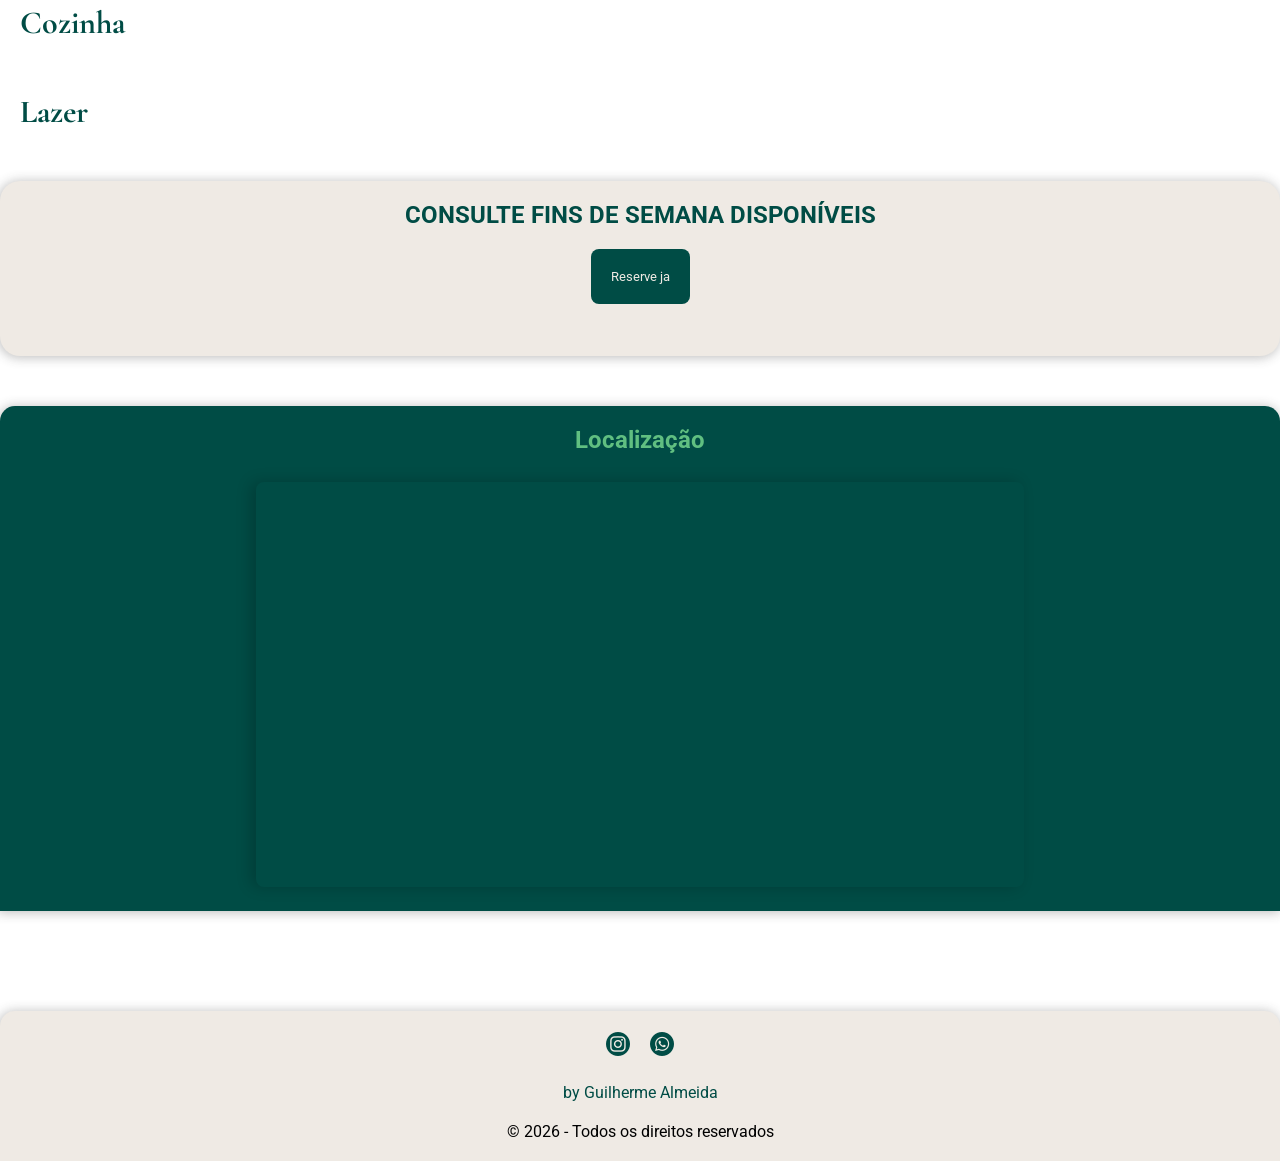
==== commit dd9d9077: "analytics vercel" ====
--- a/index.html
+++ b/index.html
@@ -3,7 +3,7 @@
 <head>
     <meta charset="UTF-8">
     <meta name="viewport" content="width=device-width, initial-scale=1.0">
-    <title>Espasoares</title>
+    <title>Espaço Soares</title>
     <link rel="stylesheet" href="style.css">
     <link rel="stylesheet" href= "carrosel.css">
     <link rel="stylesheet" href="slider.css">
@@ -55,7 +55,7 @@
         </article>
         <div class="video">
             <img src="img/bg-header.png" alt="" class="slide-img" >
-            <video controls autoplay muted loop playsinline poster="imagem-de-capa.jpg" >
+            <video controls autoplay muted loop >
                 <source src="img/video-inst.mp4" type="video/mp4">
                 Seu navegador não suporta a tag de vídeo.
             </video>
@@ -70,7 +70,7 @@
         <div class="icon">
             <h2>INCLUSO NA CASA</h2>
             <ul class="list-icon">
-                <li><img src="icon/cama-alt.png" alt="" style="width: 1.5rem; padding-right: 4px;"> 6 Quartos <p style="font-size: 0.9rem; color:#504d4d;">(3 suites climatizadas)</p></li>
+                <li><img src="icon/cama-alt.png" alt="" style="width: 1.5rem; padding-right: 4px;"> 6 Quartos <p style="font-size: 0.9rem; color:#504d4d;">(2 suites climatizadas)</p></li>
 
                 <li><img src="icon/banho.png" style="width: 1.5rem; padding-right: 4px;" alt=""> 2 Banheiros</li>
 
@@ -80,7 +80,7 @@
                 
                 <li><img src="icon/wi-fi.png" alt="" style="width: 1.5rem; padding-right: 4px; "> Wi-Fi</li>
 
-                <li><img src="icon/garagem.png" alt="" style="width: 1.5rem; padding-right: 4px;  "> Garagem <p style="font-size: 0.9rem; color:#504d4d;">(10 vagas)</p></li>
+                <li><img src="icon/garagem.png" alt="" style="width: 1.5rem; padding-right: 4px;  "> Garagem <p style="font-size: 0.9rem; color:#504d4d;">(4 vagas)</p></li>
 
                 <li><img src="icon/quadra.png" alt="" style="width: 1.5rem; padding-left: 4px; "> Quadra de areia </li>
             </ul>
@@ -162,5 +162,6 @@
         <p>© 2026 - Todos os direitos reservados</p>
     </footer>
     <script src="script.js"></script>
+    <script defer src="/<unique-patch>/script.js"></script>
 </body>
-</html>
+</html>
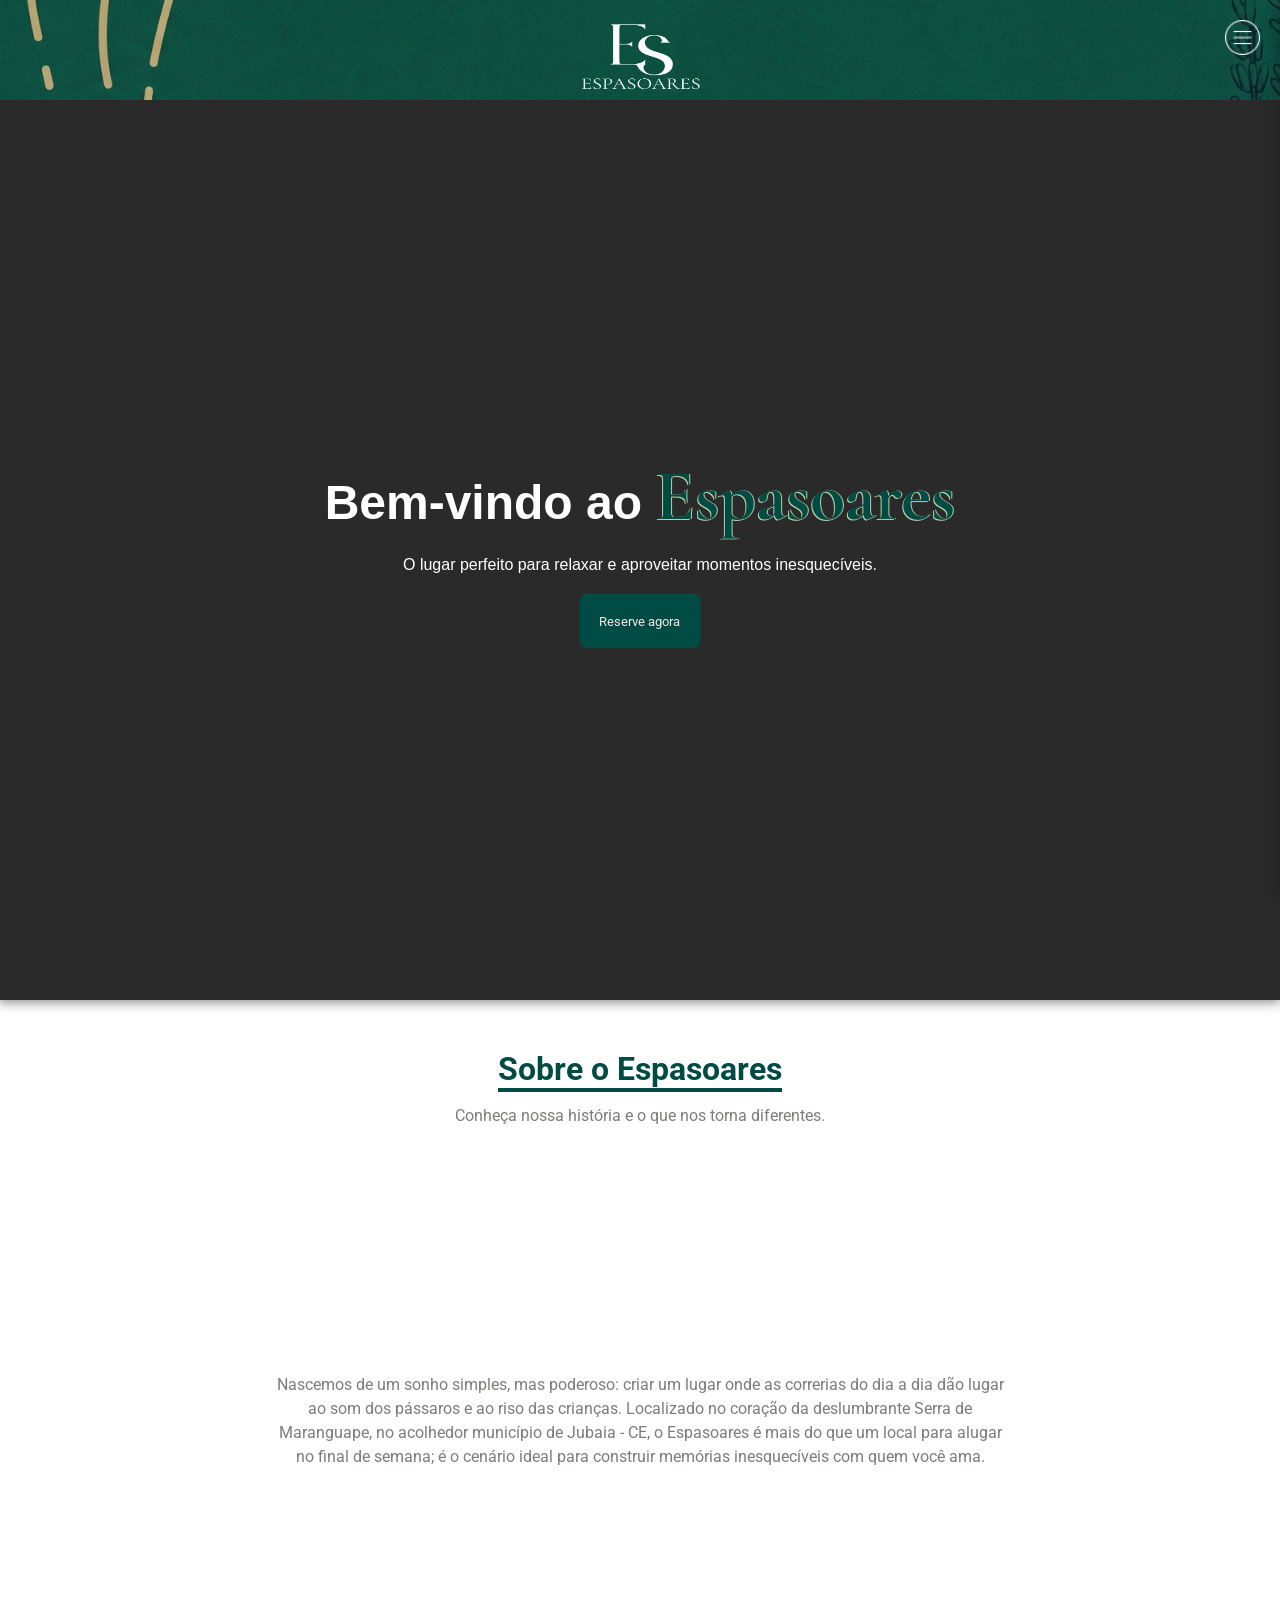
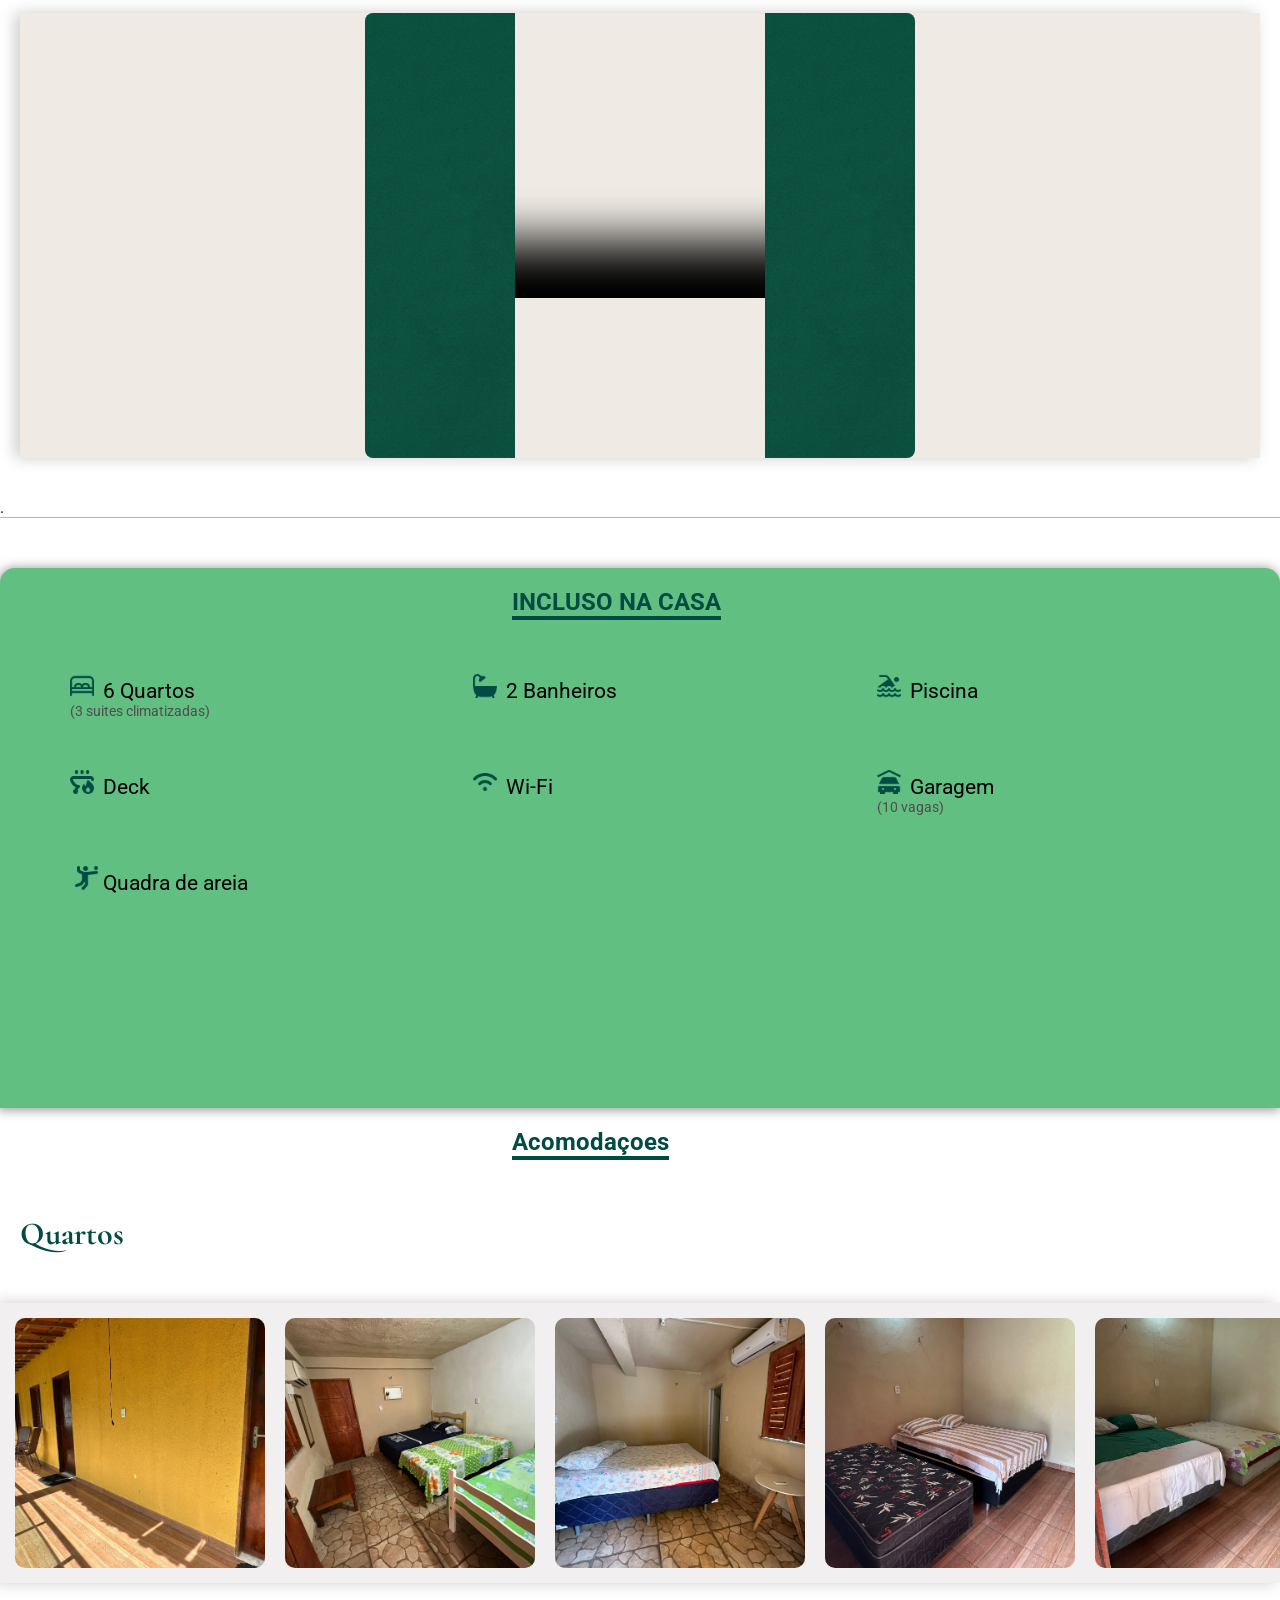
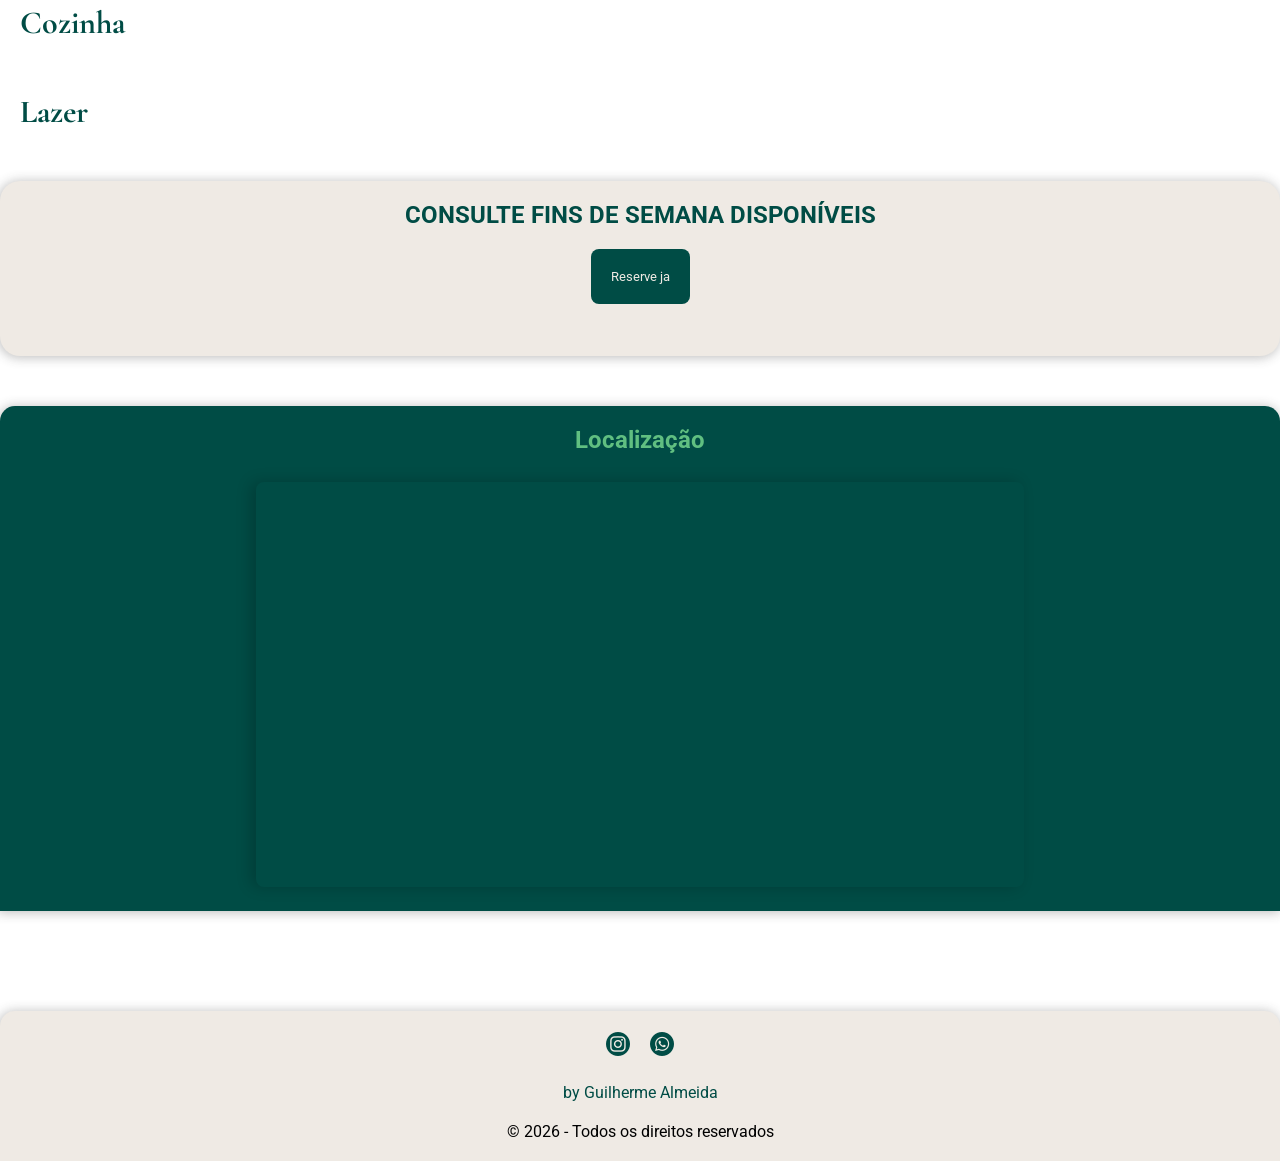
==== commit 82053d0d: "Merge branch 'main' of https://github.com/gwilhermealm/espasoares" ====
--- a/index.html
+++ b/index.html
@@ -3,7 +3,7 @@
 <head>
     <meta charset="UTF-8">
     <meta name="viewport" content="width=device-width, initial-scale=1.0">
-    <title>Espaço Soares</title>
+    <title>Espasoares</title>
     <link rel="stylesheet" href="style.css">
     <link rel="stylesheet" href= "carrosel.css">
     <link rel="stylesheet" href="slider.css">
@@ -55,7 +55,7 @@
         </article>
         <div class="video">
             <img src="img/bg-header.png" alt="" class="slide-img" >
-            <video controls autoplay muted loop >
+            <video controls autoplay muted loop playsinline poster="imagem-de-capa.jpg" >
                 <source src="img/video-inst.mp4" type="video/mp4">
                 Seu navegador não suporta a tag de vídeo.
             </video>
@@ -70,7 +70,7 @@
         <div class="icon">
             <h2>INCLUSO NA CASA</h2>
             <ul class="list-icon">
-                <li><img src="icon/cama-alt.png" alt="" style="width: 1.5rem; padding-right: 4px;"> 6 Quartos <p style="font-size: 0.9rem; color:#504d4d;">(2 suites climatizadas)</p></li>
+                <li><img src="icon/cama-alt.png" alt="" style="width: 1.5rem; padding-right: 4px;"> 6 Quartos <p style="font-size: 0.9rem; color:#504d4d;">(3 suites climatizadas)</p></li>
 
                 <li><img src="icon/banho.png" style="width: 1.5rem; padding-right: 4px;" alt=""> 2 Banheiros</li>
 
@@ -80,7 +80,7 @@
                 
                 <li><img src="icon/wi-fi.png" alt="" style="width: 1.5rem; padding-right: 4px; "> Wi-Fi</li>
 
-                <li><img src="icon/garagem.png" alt="" style="width: 1.5rem; padding-right: 4px;  "> Garagem <p style="font-size: 0.9rem; color:#504d4d;">(4 vagas)</p></li>
+                <li><img src="icon/garagem.png" alt="" style="width: 1.5rem; padding-right: 4px;  "> Garagem <p style="font-size: 0.9rem; color:#504d4d;">(10 vagas)</p></li>
 
                 <li><img src="icon/quadra.png" alt="" style="width: 1.5rem; padding-left: 4px; "> Quadra de areia </li>
             </ul>
@@ -164,4 +164,4 @@
     <script src="script.js"></script>
     <script defer src="/<unique-patch>/script.js"></script>
 </body>
-</html>+</html>
